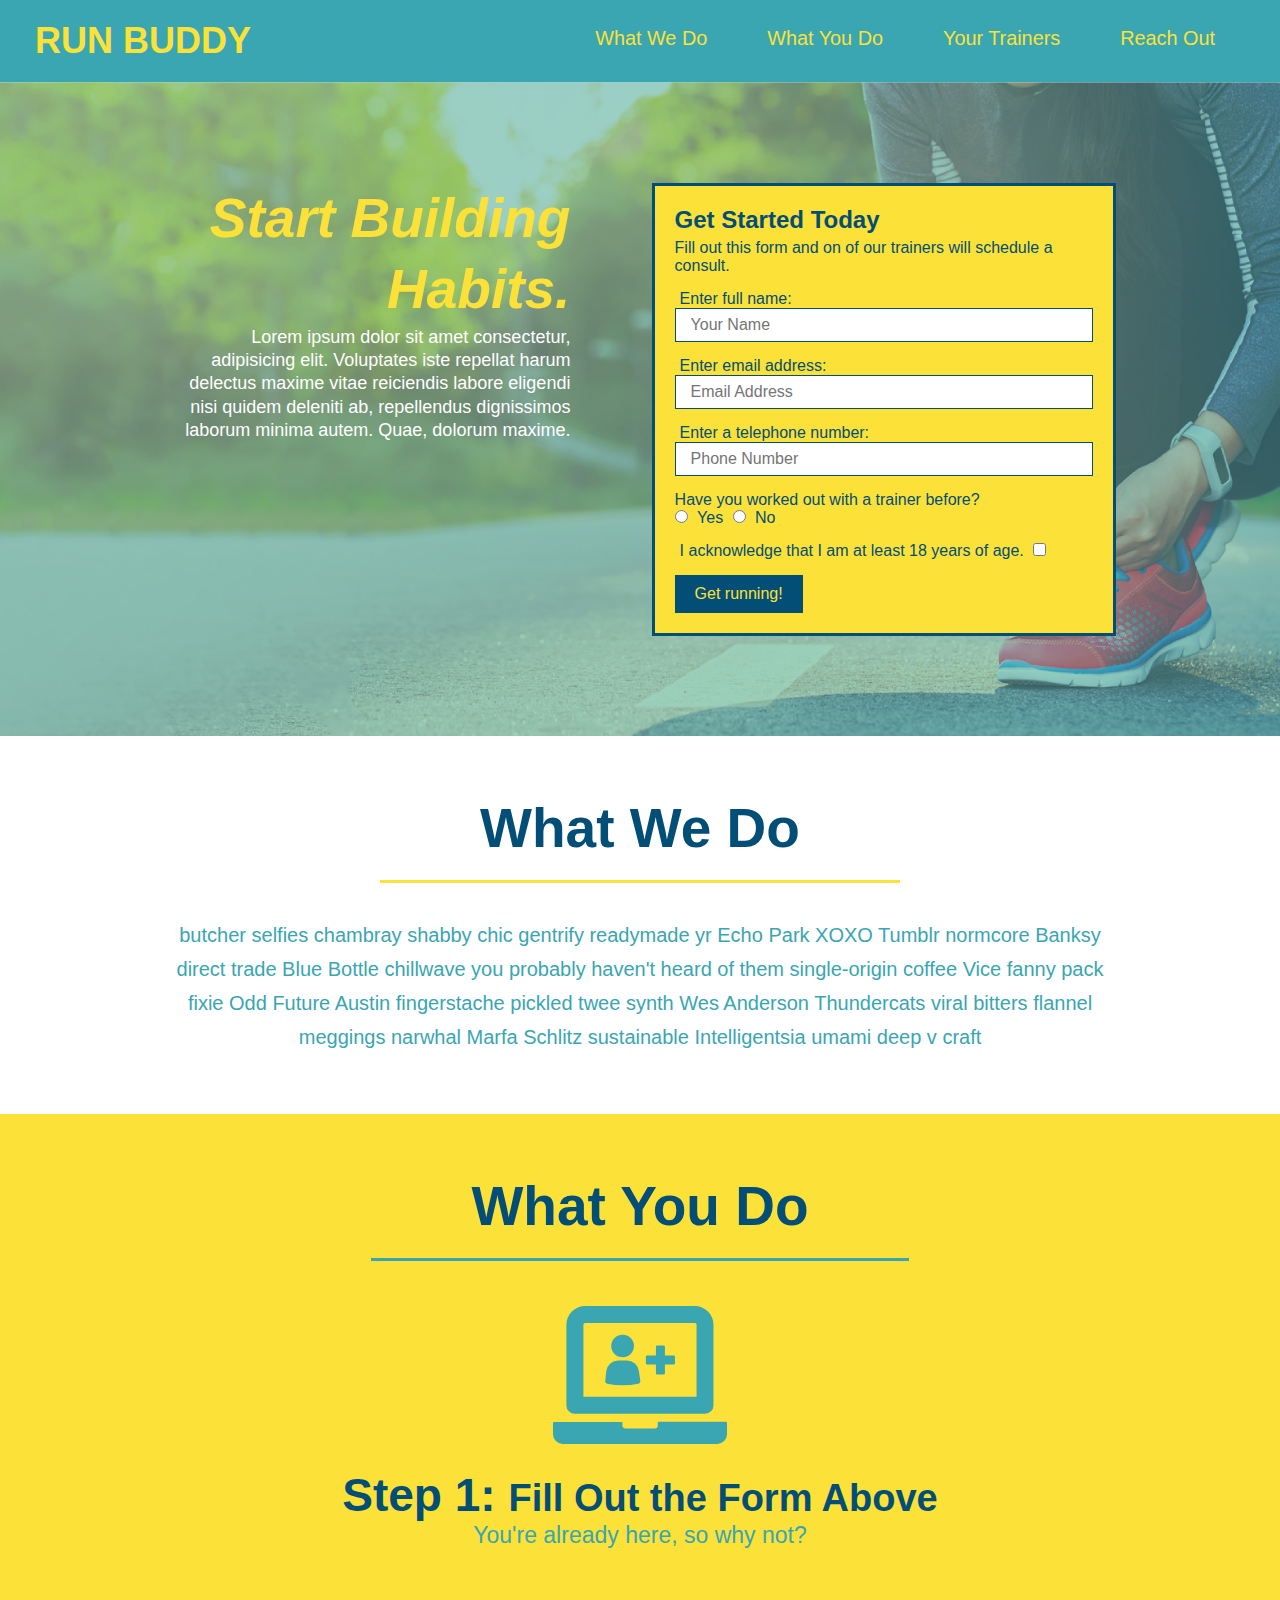
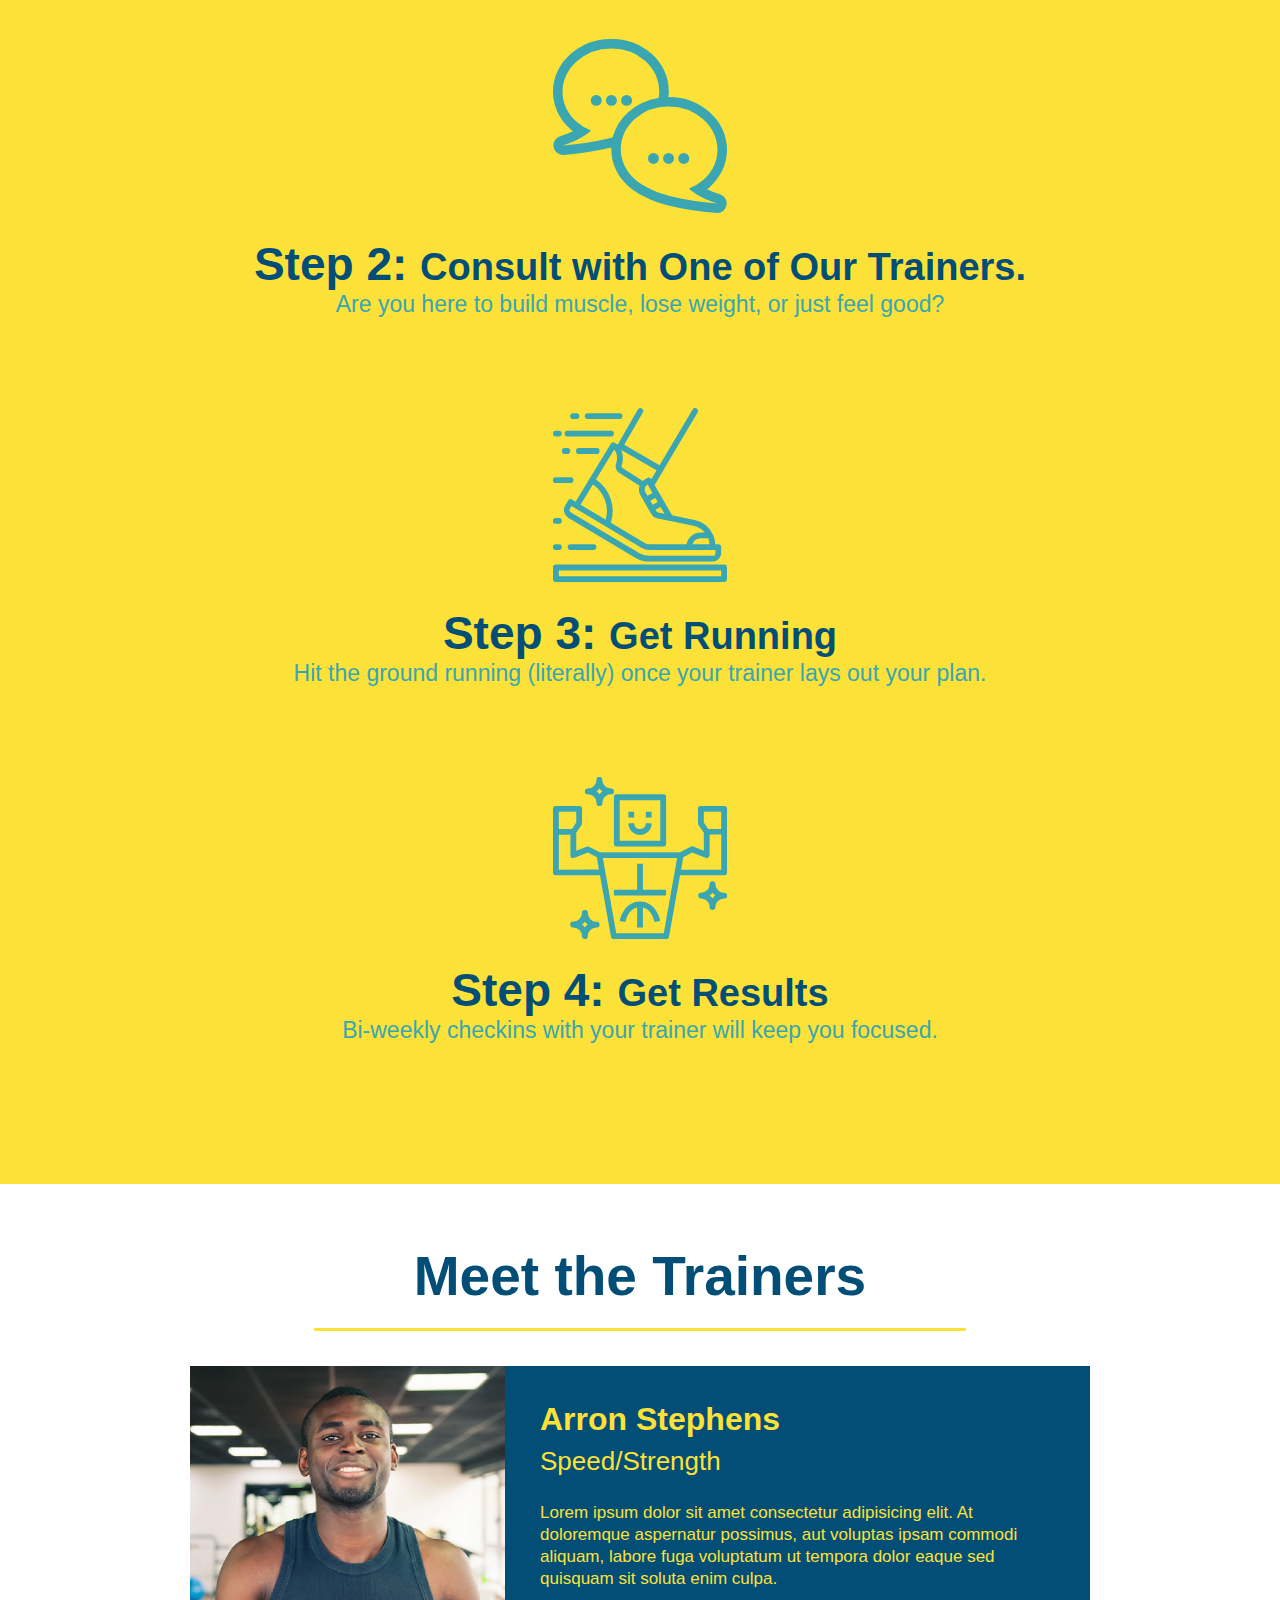
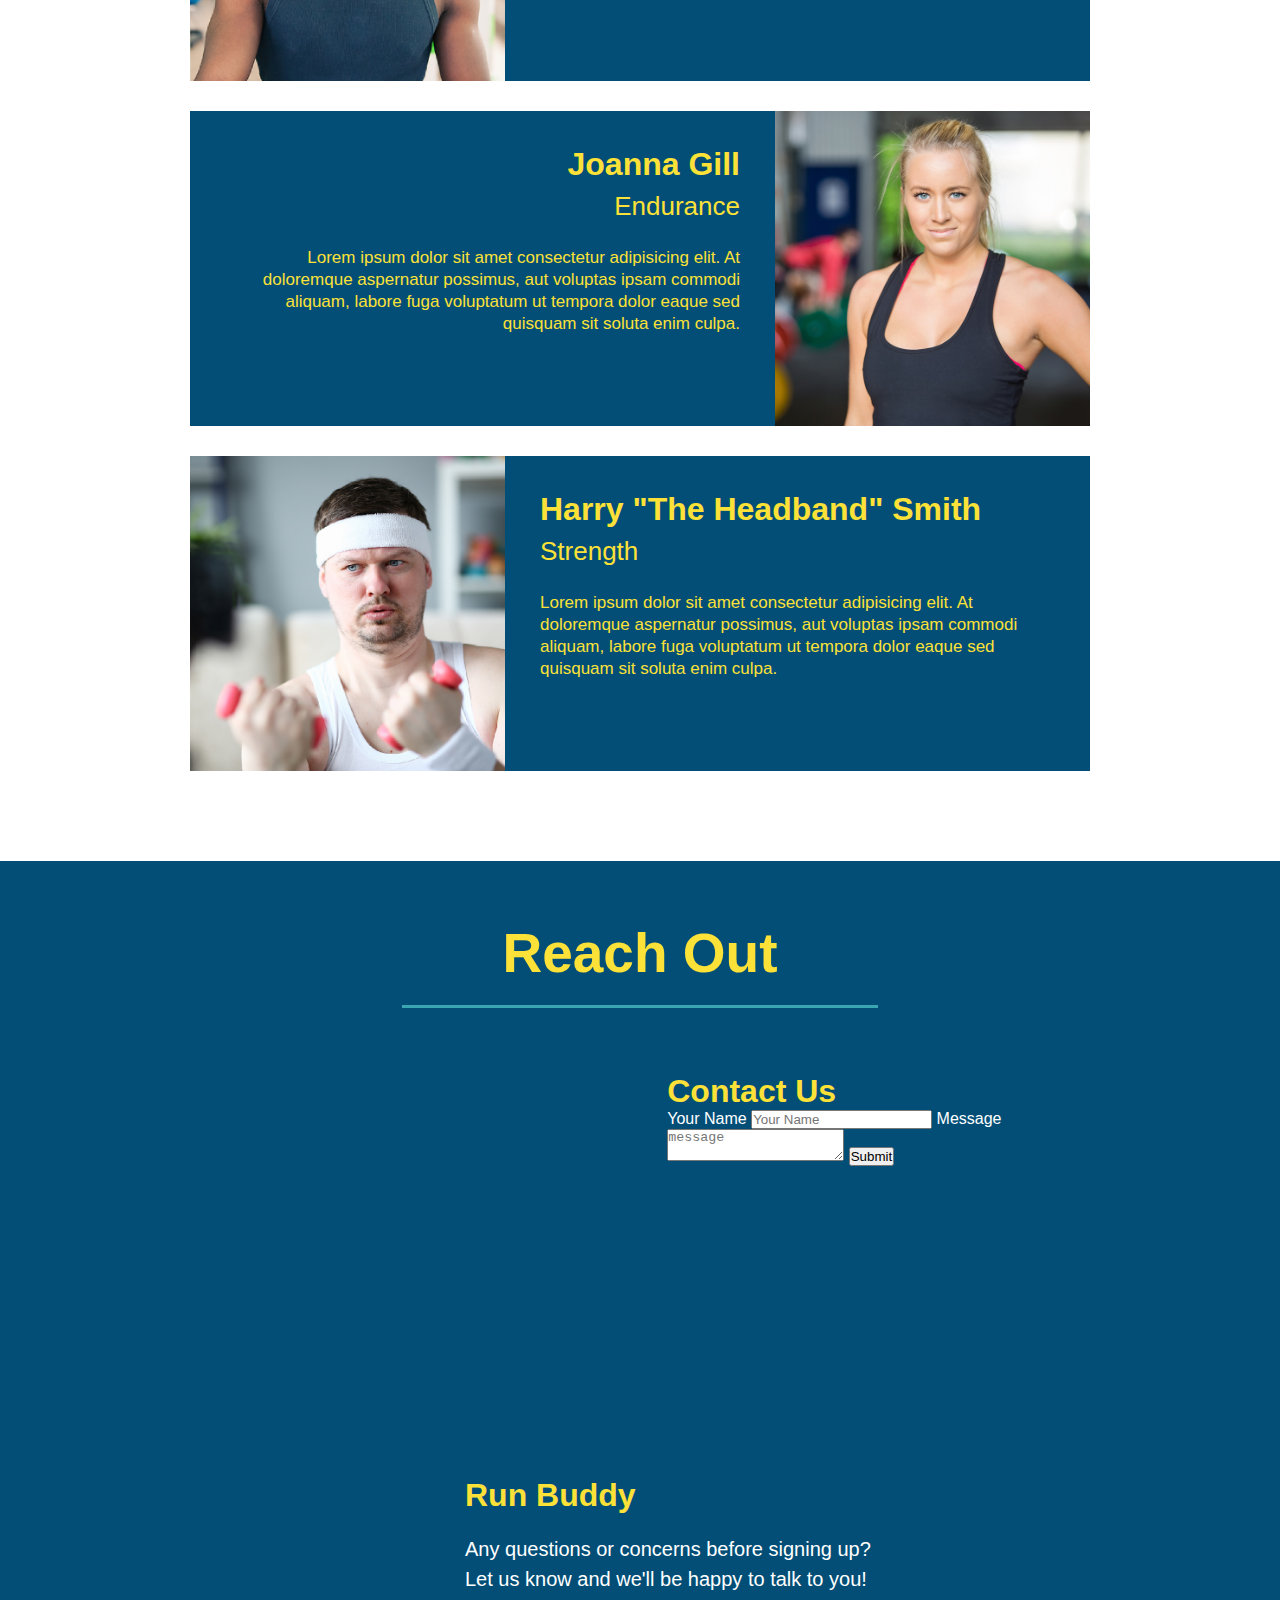
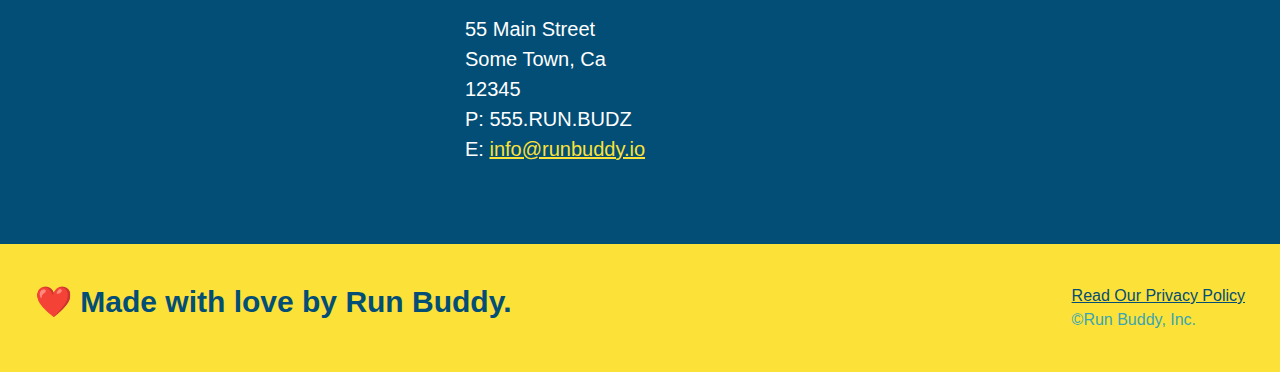
==== index.html @ aa6ca644 "cleaning up a few things" ====
<!DOCTYPE html>

<html lamg="en">

    <head>
        <meta charset="UTF-8" />
        <title>Run Buddy</title>
        <link rel="stylesheet" href="./assets/css/style.css" />
    </head>

    <body>
        <!--NAVIGATION SECTION START-->
        <header> 
            <h1>
                <a href="/">RUN BUDDY</a>
            </h1>
            <nav>
                <!--Nav Items-->
                <ul>
                    <li>
                        <a href="#what-we-do">What We Do</a>
                    </li>
                    <li>
                        <a href="#what-you-do">What You Do</a>
                    </li>
                    <li>
                        <a href="#your-trainers">Your Trainers</a>
                    </li>
                    <li>
                        <a href="#reach-out">Reach Out</a>
                    </li>
                </ul>
            </nav>
        </header>

        <!--HERO SECTION START-->
        <section class="hero" >
            <div class="hero-boiler">
                <h2>Start Building Habits.</h2>
                <p>
                    Lorem ipsum dolor sit amet consectetur, adipisicing elit. Voluptates iste repellat harum delectus maxime vitae reiciendis labore eligendi nisi quidem deleniti ab, repellendus dignissimos laborum minima autem. Quae, dolorum maxime.
                </p>
            </div>
    
            <div class="hero-form" id="sign-up">
                <h3>Get Started Today</h3>
                <p>Fill out this form and on of our trainers will schedule a consult.</p>
                
                <!--FORM-->
                <form>
                    <label for="name">Enter full name:</label>
                    <input type="text" placeholder="Your Name" name="name" id="name" class="form-input" />

                    <label for="email">Enter email address:</label>
                    <input type="email" placeholder="Email Address" name="email" id="email" class="form-input" />

                    <label for="phone">Enter a telephone number:</label>
                    <input type="tel" placeholder="Phone Number" name="phone" id="phone" class="form-input" />

                    <p>
                        Have you worked out with a trainer before? <br />
                        <input type="radio" name="trainer-confirm" id="trainer-yes" />
                        <label for="trainer-yes">Yes</label>

                        <input type="radio" name="trainer-confirm" id="trainer-no" />
                        <label for="trainer-no">No</label>
                    </p>

                    <p>
                        <label for="consent-confirm">I acknowledge that I am at least 18 years of age.</label>
                        <input type="checkbox" name="consent-confirm" id="consent-confirm" />
                    </p>

                    <button type="submit">
                        Get running!
                    </button>
                </form>
            </div>
        </section>
        <!--HERO SECTION END-->

        <!--WHAT WE DO SECTION START-->
        <section id="what-we-do" class="intro">
            <h2 class="section-title primary-border">What We Do</h2>
            <p>
                butcher selfies chambray shabby chic gentrify readymade yr Echo Park XOXO Tumblr normcore Banksy direct trade Blue Bottle chillwave you probably haven't heard of them single-origin coffee Vice fanny pack fixie Odd Future Austin fingerstache pickled twee synth Wes Anderson Thundercats viral bitters flannel meggings narwhal Marfa Schlitz sustainable Intelligentsia umami deep v craft
            </p>
        </section>
        <!--WHAT WE DO SECTION END-->

        <!--WHAT YOU DO SECTION START-->
        <section id="what-you-do" class="steps">
            <h2 class="section-title secondary-border">What You Do</h2>

            <div>
                <img src="./assets/images/step-1.svg" alt="" />
                <h3>
                    Step 1: 
                    <span> Fill Out the Form Above</span>
                </h3>
                <p>You're already here, so why not?</p>
            </div>

            <div>
                <img src="./assets/images/step-2.svg" alt="" />
                <h3>
                    Step 2: 
                    <span> Consult with One of Our Trainers.</span>
                </h3>
                <p>Are you here to build muscle, lose weight, or just feel good?</p>
            </div>

            <div>
                <img src="./assets/images/step-3.svg" alt="" />
                <h3>Step 3: 
                    <span> Get Running </span>
                    </h3>
                <p>Hit the ground running (literally) once your trainer lays out your plan.</p>
            </div>

            <div>
                <img src="./assets/images/step-4.svg" alt="" />
                <h3>
                    Step 4: 
                    <span>Get Results</span>
                </h3>
                <p>Bi-weekly checkins with your trainer will keep you focused.</p>
            </div>
        </section>
        <!--WHAT YOU DO SECTION END-->
 
        <!--MEET THE TRAINERS SECTION START-->
        <section id="your-trainers" class="trainers">
            <h2 class="section-title primary-border">Meet the Trainers</h2>

            <!--AARON STEPHENS START-->
            <article class="trainer">
                <img src="./assets/images/trainer-1.jpg" alt="Arron Stephens in his workout clothes, ready to jump in." />
                <div class="trainer-bio text-left">
                    <h3>Arron Stephens</h3>
                    <h4>Speed/Strength</h4>
                    <p>
                        Lorem ipsum dolor sit amet consectetur adipisicing elit. At doloremque aspernatur possimus, aut voluptas ipsam commodi aliquam, labore fuga voluptatum ut tempora dolor eaque sed quisquam sit soluta enim culpa.
                    </p>
                    </div>
            </article>

            <!--AARON STEPHENS END-->

            <!--JOANNA GILL START-->
            <article class="trainer">
                <div class="trainer-bio text-right">
                    <h3>Joanna Gill</h3>
                    <h4>Endurance</h4>
                    <p>
                        Lorem ipsum dolor sit amet consectetur adipisicing elit. At doloremque aspernatur possimus, aut voluptas ipsam commodi aliquam, labore fuga voluptatum ut tempora dolor eaque sed quisquam sit soluta enim culpa.
                    </p>
                </div>
                <img src="./assets/images/trainer-2.jpg" alt="Joanna Gill cooling off after a workout." />
            </article>
            <!--JOANNA GILL END-->

            <!--HARRY SMITH START-->
            <article class="trainer">
                <img src="./assets/images/trainer-3.jpg" alt="Harry Smith wearing a headband and lifting comically small pink weights." />
                <div class="trainer-bio text-left">
                    <h3>Harry "The Headband" Smith</h3>
                    <h4>Strength</h4>
                    <p>
                        Lorem ipsum dolor sit amet consectetur adipisicing elit. At doloremque aspernatur possimus, aut voluptas ipsam commodi aliquam, labore fuga voluptatum ut tempora dolor eaque sed quisquam sit soluta enim culpa.
                    </p>
                    </div>
            </article>
            <!--HARRY SMITH END-->
            
            </div>

        </section>
        <!--MEET THE TRAINERS SECTION END-->
        
        <!--REACH OUT SECTION START-->
        <section id="reach-out" class="contact">
            <h2 class="section-title secondary-border">Reach Out</h2>

            <div class="contact-info">
                <iframe 
                    src="https://www.google.com/maps/embed?pb=!1m18!1m12!1m3!1d96171.96491745164!2d-75.3865507920443!3d41.126362932551864!2m3!1f0!2f0!3f0!3m2!1i1024!2i768!4f13.1!3m3!1m2!1s0x89c4f2935ddf5e99%3A0x2a791e5688b1f5a9!2sPlanet%20Fitness!5e0!3m2!1sen!2sus!4v1621214763526!5m2!1sen!2sus" 
                    width="400" 
                    height="400" 
                    style="border:0;" 
                    allowfullscreen="" 
                    loading="lazy">
            </iframe>

            <div class="contact-form">
                <h3>Contact Us</h3>
                <form>
                    <label for="contact-name">
                        Your Name
                    </label>
                    <input type="text" id="contact-name" placeholder="Your Name">

                    <label for="contact-message">
                        Message
                    </label>
                    <textarea name="contact-message" placeholder="message"></textarea>

                    <button type="submit">Submit</button>
                </form>
            </div>


                <div>
                    <h3>
                        Run Buddy
                    </h3>
                    <p>
                        Any questions or concerns before signing up?
                        <br />
                        Let us know and we'll be happy to talk to you!
                    </p>

                    <address>
                        55 Main Street <br />
                        Some Town, Ca <br />
                        12345<br />
                        P: 555.RUN.BUDZ<br />
                        E: <a href="mailto:info@runbuddy.io">info@runbuddy.io</a>
                    </address>
                </div>


            </div>

        </section>
        <!--REACH OUT SECTION END-->

        <!--FOOTER SECTION START-->
        <footer>
            <h2>❤️ Made with love by Run Buddy.</h2>
            <div>
                <a href="./privacy-policy.html">Read Our Privacy Policy</a><br />
                &copy;Run Buddy, Inc. 
            </div>
        </footer> 
        <!--FOOTER SECTION END-->
        
    </body>

</html>
---- assets/css/style.css ----
* {
    margin: 0;
    padding: 0;
    box-sizing: border-box;
}

body {
    color: #39a6b2;
    font-family: Helvetica, Arial, sans-serif;
}

section {
    padding: 60px;
}

/* HEADER STYLES*/
/*base header style*/
header {
    padding: 20px 35px;
    background-color: #39a6b2;
    display: flex;
    justify-content: space-between;
    flex-wrap: wrap;
}
/*Page Header Styling*/
header h1 {
    font-weight: bold;
    font-size: 36px;
    color: #fce138;
    margin: 0;
}

/*neutral styling for links in header*/
header a {
    text-decoration: none;
    color: #fce138;
}

/*floats list items in the nav to the right*/
header nav {
    margin: 7px 0;
}

/*Lines up items in the nav that are in line element*/
header nav ul {
    display: flex;
    flex-wrap: wrap;
    justify-content: space-between;
    align-items: center;
    list-style: none;
}

/*space the linked items in the nav*/
header nav ul li a {
    margin: 0 30px;
    font-weight: lighter;
    font-size: 1.55vw;
}

/*FOOTER STYLES*/
footer {
    background: #fce138;
    width: 100%;
    padding: 40px 35px;
    display: flex;
    justify-content: space-between;
    flex-wrap: wrap;
}

/*footer text styles*/
footer h2 {
    color: #024e76;
    font-size: 30px;
    margin: 0;
}

/*footer div container alignment and spacing*/
footer div {
    line-height: 1.5;
}

/*footer link styles*/
footer a {
    color: #024e76;
}

/*HERO STYLES*/
.hero {
    background-image: url("../images/flipped-hero-image.jpg");
    background-size: cover;
    background-position: center;
    display: flex;
    justify-content: center;
    flex-wrap: wrap;
}

.hero-boiler {
    width: 35%;
    text-align: right;
    margin: 3.5%;
    color: #fff;
    font-size: 18px;
    line-height: 1.3;
}

.hero-boiler h2 {
    font-style: italic;
    color: #fce138;
    font-size: 55px;
}

.hero-form {
    padding: 20px;
    background-color: #fce138;
    color: #024e76;
    border: solid 3px #024e76;
    width: 40%;
    margin: 3.5%;
}

.hero-form h3 {
    font-size: 24px;
    margin: 0px;
}

.hero-form p {
    margin: 5px 0 15px 0;
}

.form-input {
    border: 1px solid #024e76;
    display: block;
    font-size: 16px;
    width: 100%;
    color: #024e76;
    padding: 7px 15px;
    margin-bottom: 15px;
}

.hero-form label {
    margin: 0 5px;
}

.hero-form button {
    background-color: #024e76;
    color: #fce138;
    border: none;
    padding: 10px 20px;
    font-size: 16px;
}

/*WHAT WE DO Section Styles*/
.intro {
    text-align: center;
    display: inline-block;
}

.intro p {
    line-height: 1.7;
    color: #39a6b2;
    width: 80%;
    font-size: 20px;
    margin: 0 auto;
}

/*WHAT YOU DO Section styles*/
.steps {
    text-align: center;
    background: #fce138;
}

.steps img {
    width: 15%;
    margin: 10px 0;
}

.steps h3 {
    color: #024e76;
    font-size: 46px;
    margin-top: 10px;
}

.steps div {
    margin-bottom: 80px;
  }  

.steps p {
    color: #39a6b2;
    font-size: 23px;
}

.steps span {
    font-size: 38px;
}

/*HEADINGS AND BORDERS*/
.section-title {
    font-size: 55px;
    color: #024e76;
    margin-bottom: 35px;
    padding: 0 100px 20px 100px;
    border-bottom: 3px solid;
    display: inline-block;
}

.primary-border {
    border-color: #fce138;
}

.secondary-border {
    border-color: #39a6b2;
}

/*TRAINERS SECTION STYLES*/
.trainers {
    text-align: center;
}

.trainer {
    width: 900px;
    margin: 0 auto 30px auto;
    background: #024e76;
    color: #fce138;
    overflow: auto;
}

.trainer img {
    width: 35%;
    float: left;
}

.trainer-bio {
    padding: 35px;
    float: left;
    width: 65%;
}

.text-left {
    text-align: left;
}

.text-right {
    text-align: right;
}

.trainer-bio h3 {
    font-size:  32px;
    margin-bottom: 8px;
}
.trainer-bio h4 {
    font-size:  26px;
    margin-bottom: 25px;
    font-weight: lighter;
}

.trainer-bio p {
    font-size:  17px;
    line-height: 1.30;
}

/*CONTACT SECTION STYLES*/
.contact {
    background-color: #024e76;
    text-align: center;
}

.contact h2 {
    color: #fce138;
}
  
.contact-info iframe {
    width: 400px;
    height: 400px;
}

.contact-info div {
    width: 410px;
    display: inline-block;
    vertical-align: top;
    text-align: left;
    margin: 30px 0 0 60px;
    color: white;
}

.contact-info h3 {
    color:#fce138;
    font-size: 32px;
}

.contact-info p, .contact-info address {
    margin: 20px 0;
    line-height: 1.5;
    font-size: 20px;
    font-style: normal;
}

.contact-info a {
    color: #fce138;
}
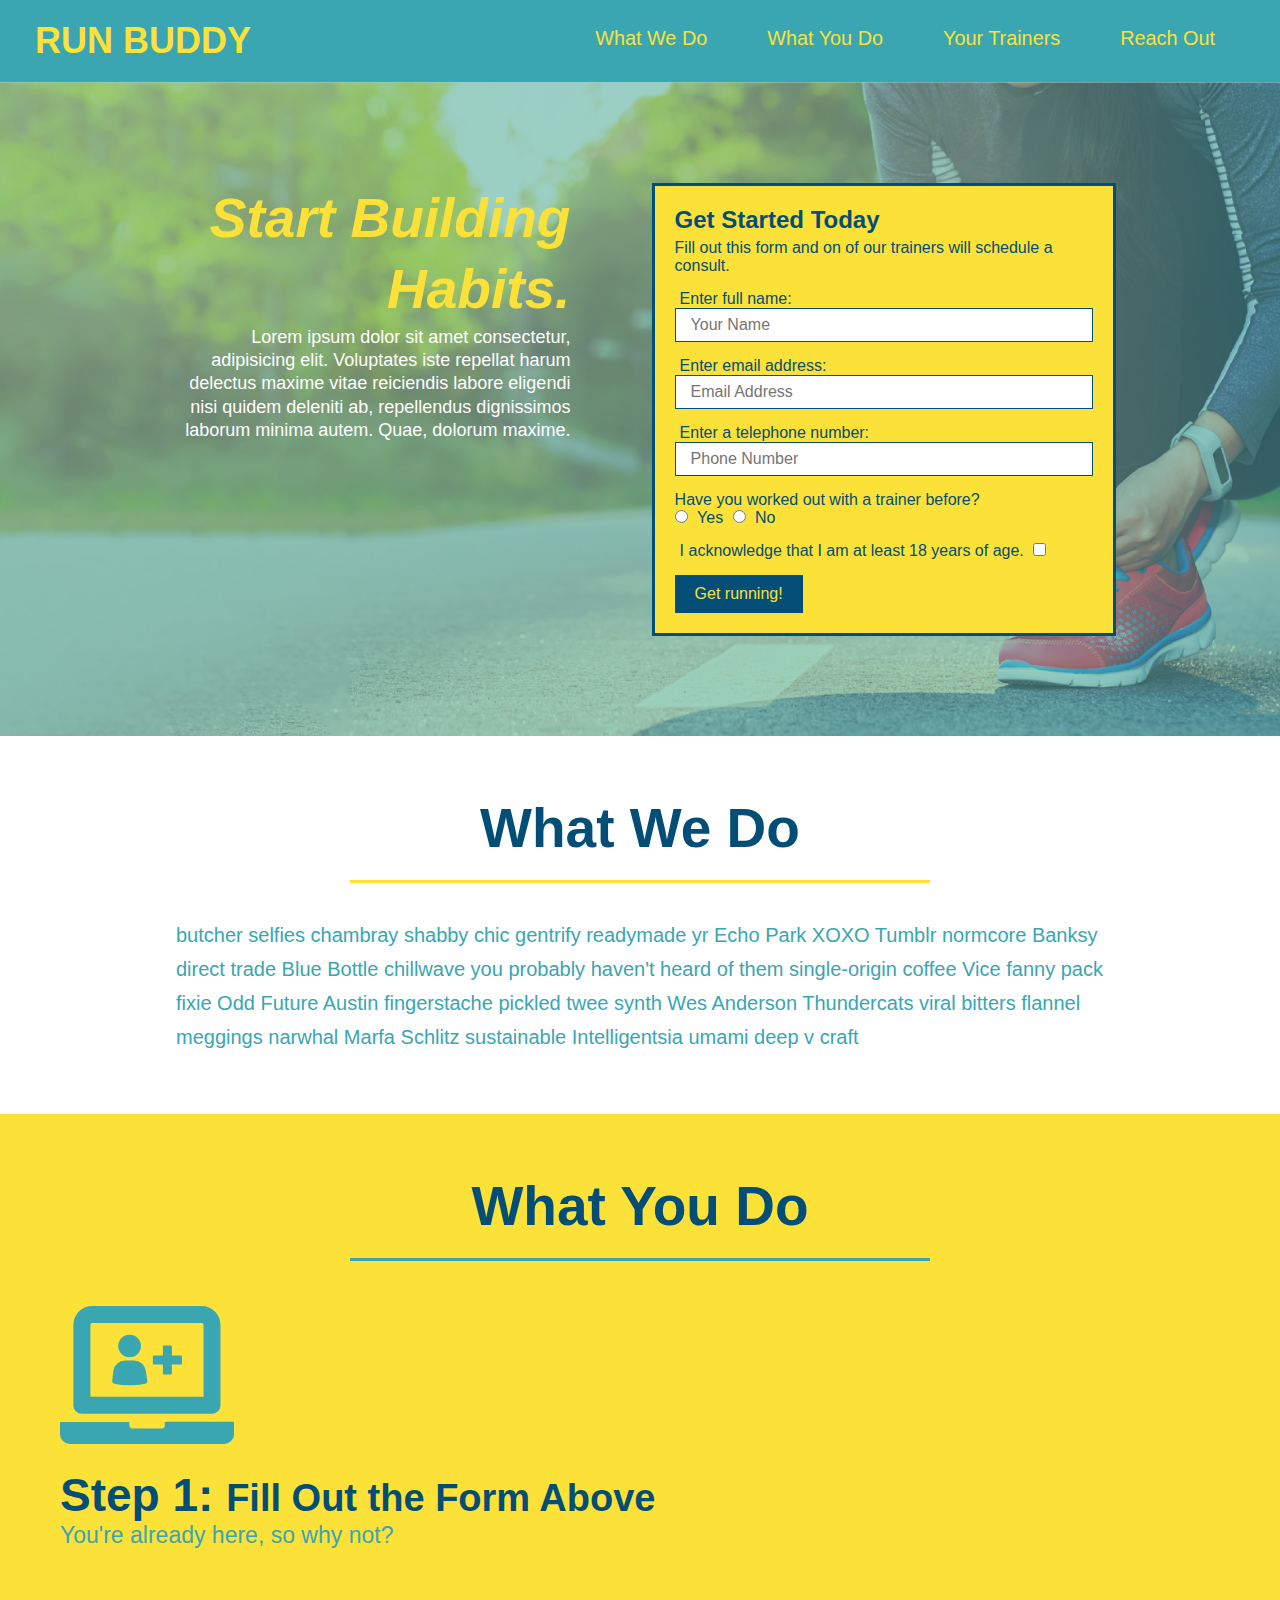
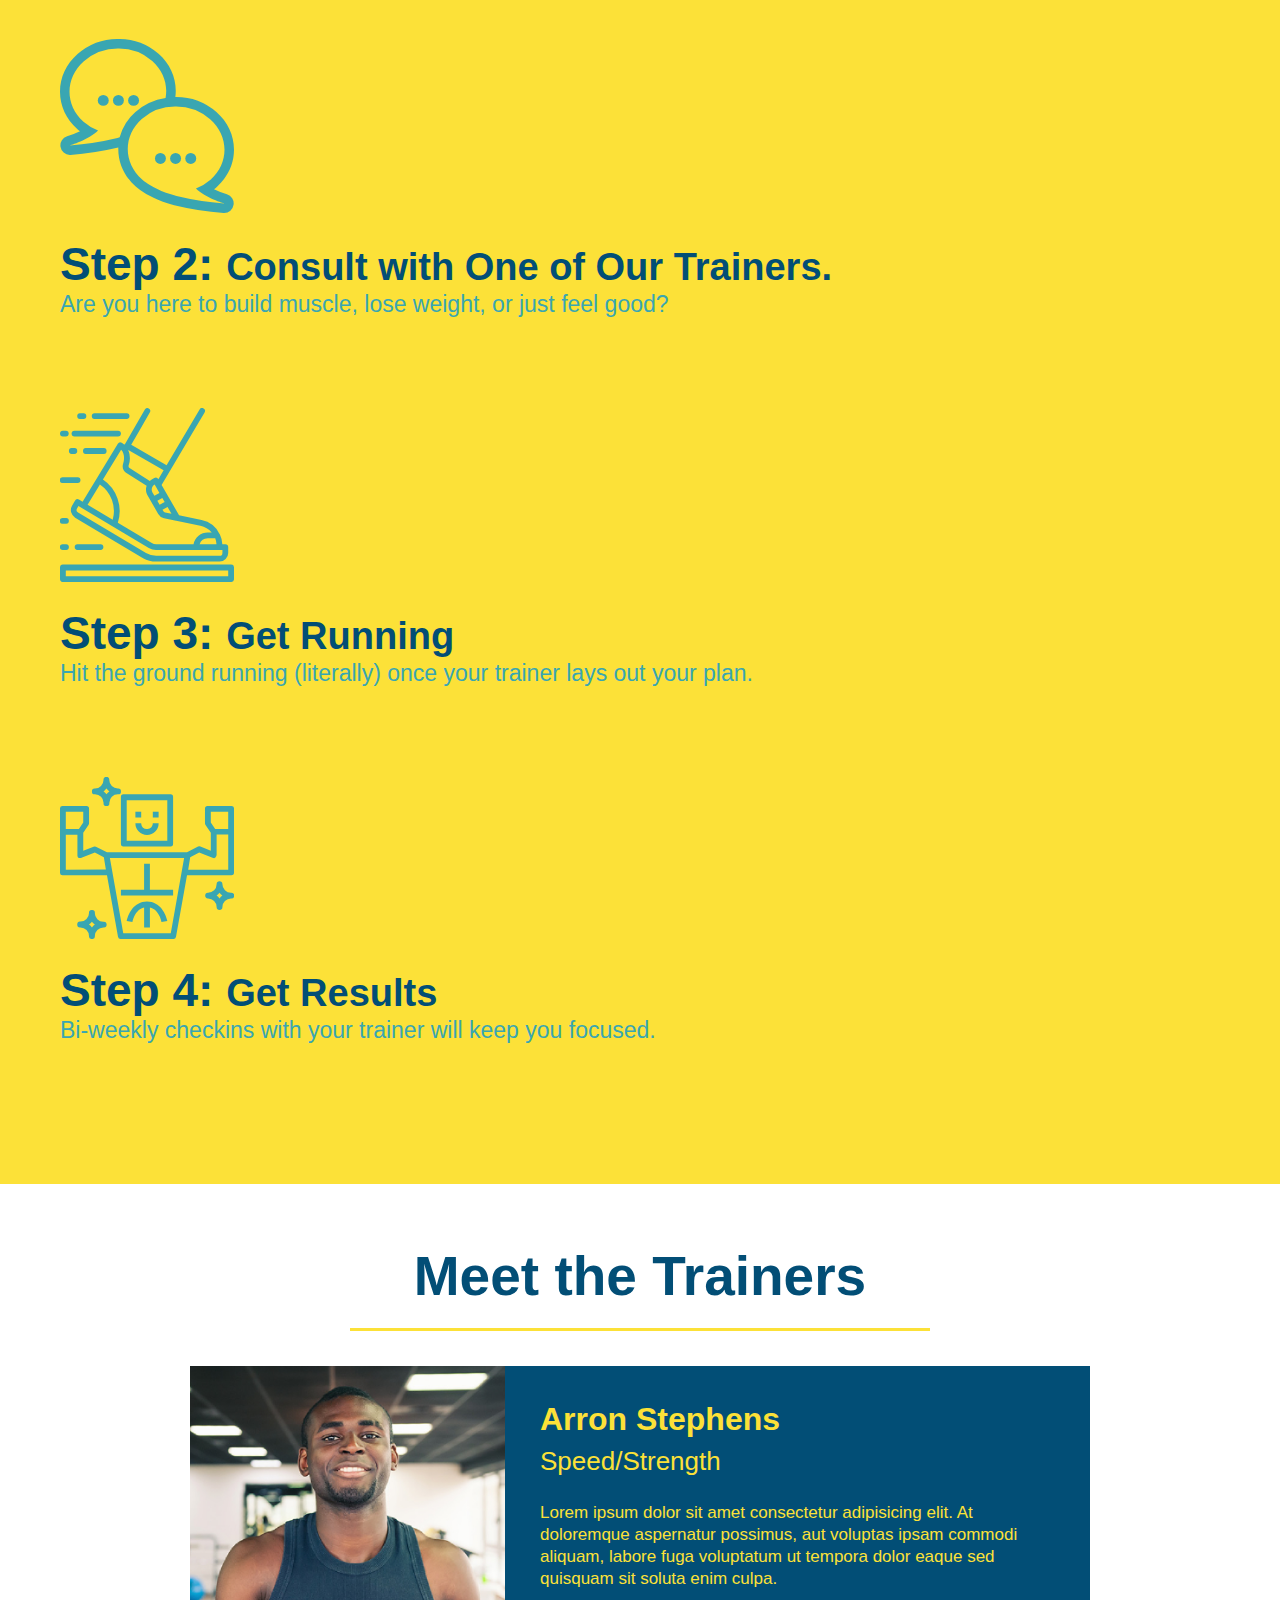
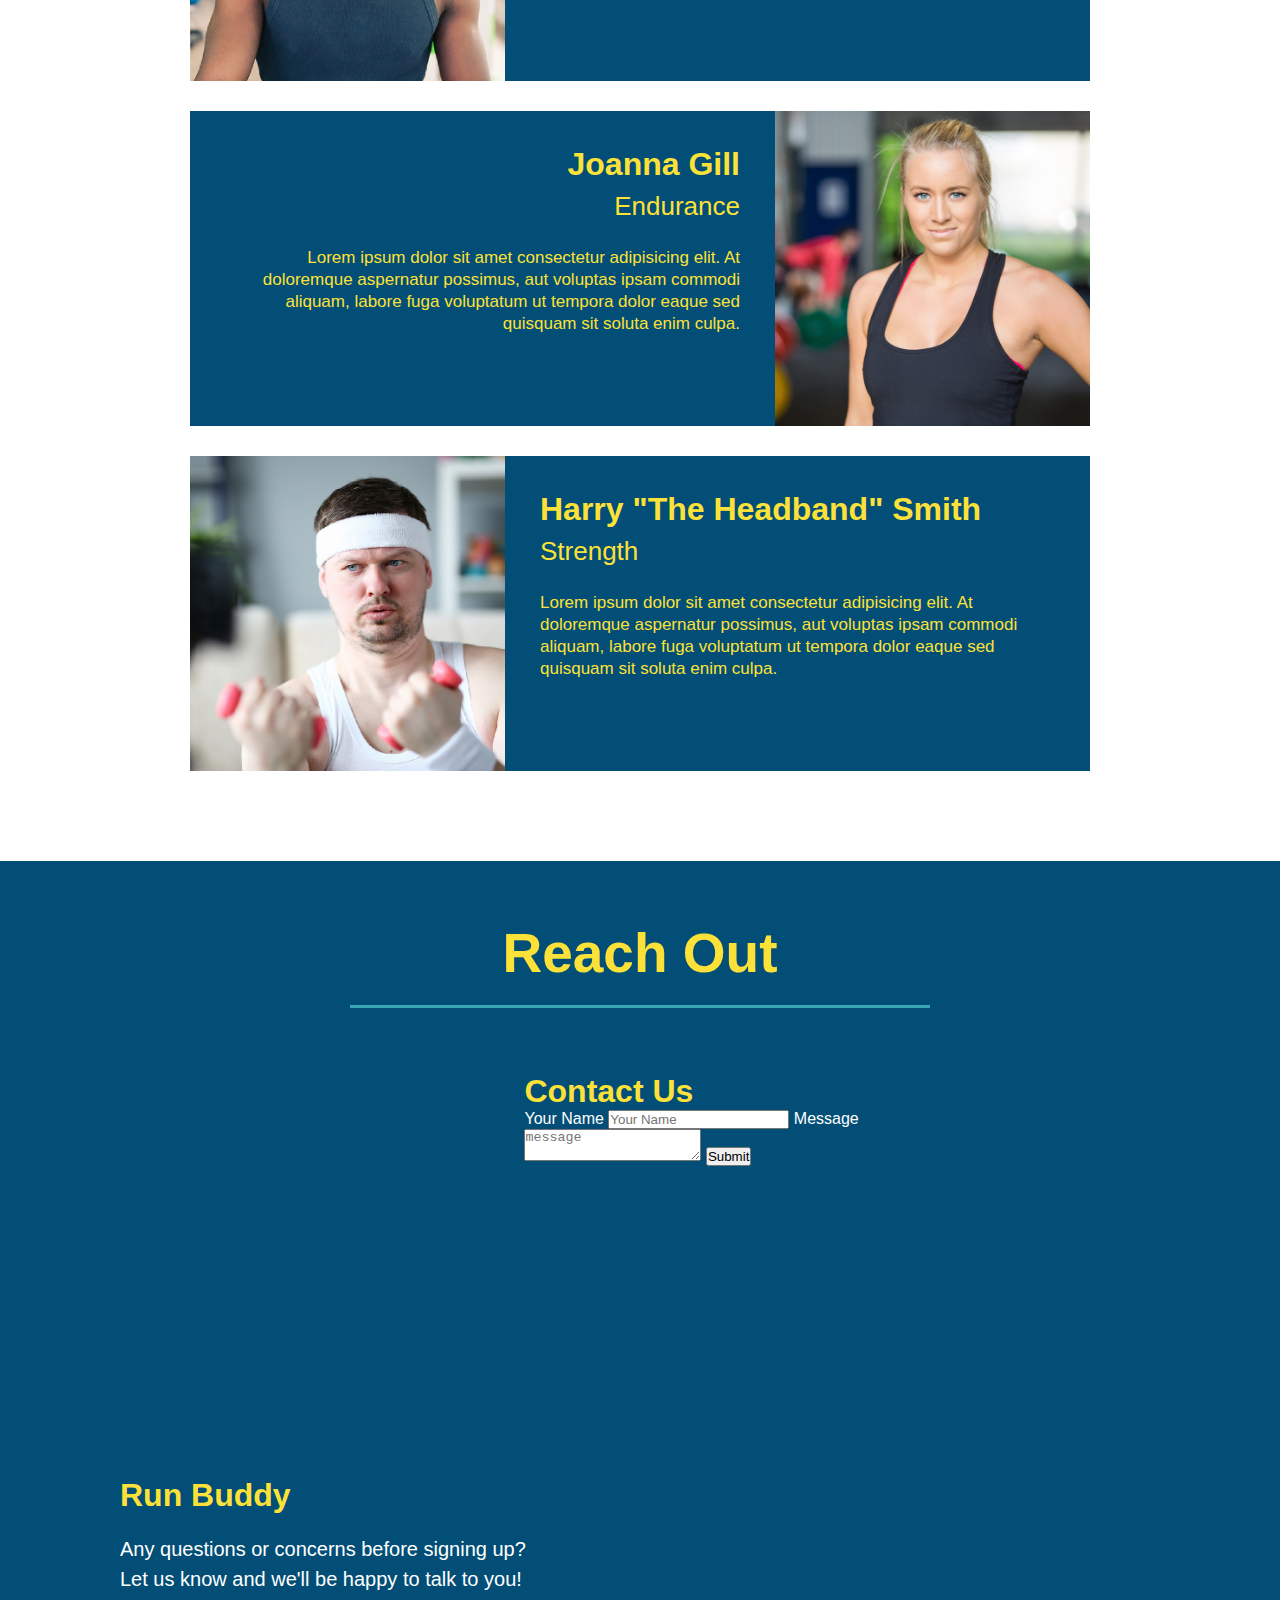
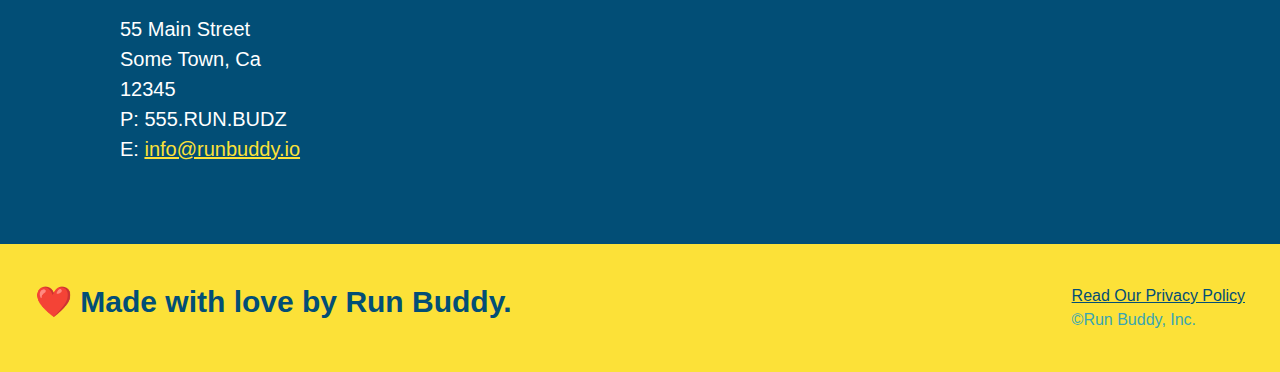
==== commit 0dbb3520: "realigning things and creating flexboxes throughout" ====
--- a/index.html
+++ b/index.html
@@ -81,10 +81,15 @@
 
         <!--WHAT WE DO SECTION START-->
         <section id="what-we-do" class="intro">
-            <h2 class="section-title primary-border">What We Do</h2>
-            <p>
-                butcher selfies chambray shabby chic gentrify readymade yr Echo Park XOXO Tumblr normcore Banksy direct trade Blue Bottle chillwave you probably haven't heard of them single-origin coffee Vice fanny pack fixie Odd Future Austin fingerstache pickled twee synth Wes Anderson Thundercats viral bitters flannel meggings narwhal Marfa Schlitz sustainable Intelligentsia umami deep v craft
-            </p>
+            <div class="flex-row">
+                <h2 class="section-title primary-border">What We Do</h2>
+            </div>
+            
+            <div class="flex-row">
+                <p>
+                    butcher selfies chambray shabby chic gentrify readymade yr Echo Park XOXO Tumblr normcore Banksy direct trade Blue Bottle chillwave you probably haven't heard of them single-origin coffee Vice fanny pack fixie Odd Future Austin fingerstache pickled twee synth Wes Anderson Thundercats viral bitters flannel meggings narwhal Marfa Schlitz sustainable Intelligentsia umami deep v craft
+                </p>
+            </div>
         </section>
         <!--WHAT WE DO SECTION END-->
 
--- a/assets/css/style.css
+++ b/assets/css/style.css
@@ -22,6 +22,11 @@
     justify-content: space-between;
     flex-wrap: wrap;
 }
+
+.flex-row {
+    display: flex;
+}
+
 /*Page Header Styling*/
 header h1 {
     font-weight: bold;
@@ -150,10 +155,6 @@
 }
 
 /*WHAT WE DO Section Styles*/
-.intro {
-    text-align: center;
-    display: inline-block;
-}
 
 .intro p {
     line-height: 1.7;
@@ -165,7 +166,6 @@
 
 /*WHAT YOU DO Section styles*/
 .steps {
-    text-align: center;
     background: #fce138;
 }
 
@@ -197,10 +197,11 @@
 .section-title {
     font-size: 55px;
     color: #024e76;
-    margin-bottom: 35px;
-    padding: 0 100px 20px 100px;
     border-bottom: 3px solid;
-    display: inline-block;
+    padding-bottom: 20px;
+    text-align: center;
+    margin: 0 auto 35px auto;
+    width: 50%;
 }
 
 .primary-border {
@@ -213,7 +214,6 @@
 
 /*TRAINERS SECTION STYLES*/
 .trainers {
-    text-align: center;
 }
 
 .trainer {
@@ -261,7 +261,6 @@
 /*CONTACT SECTION STYLES*/
 .contact {
     background-color: #024e76;
-    text-align: center;
 }
 
 .contact h2 {
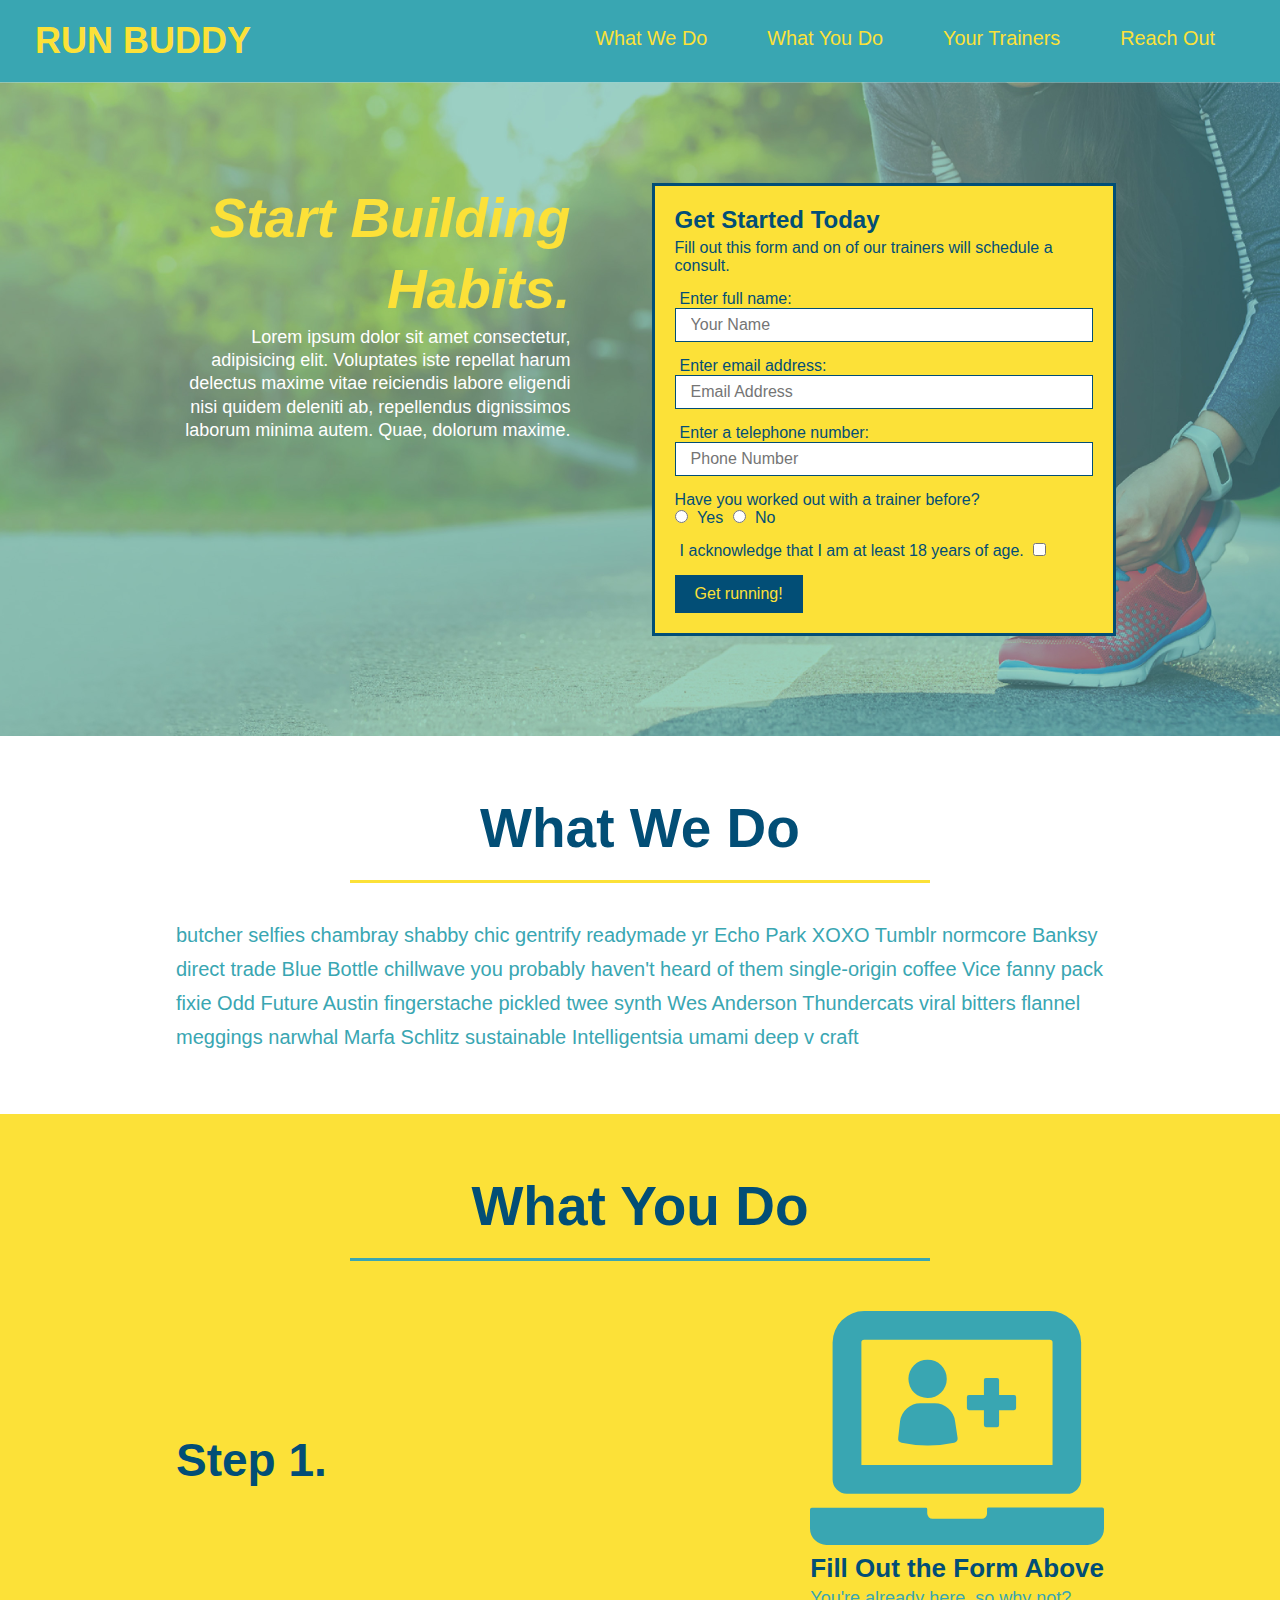
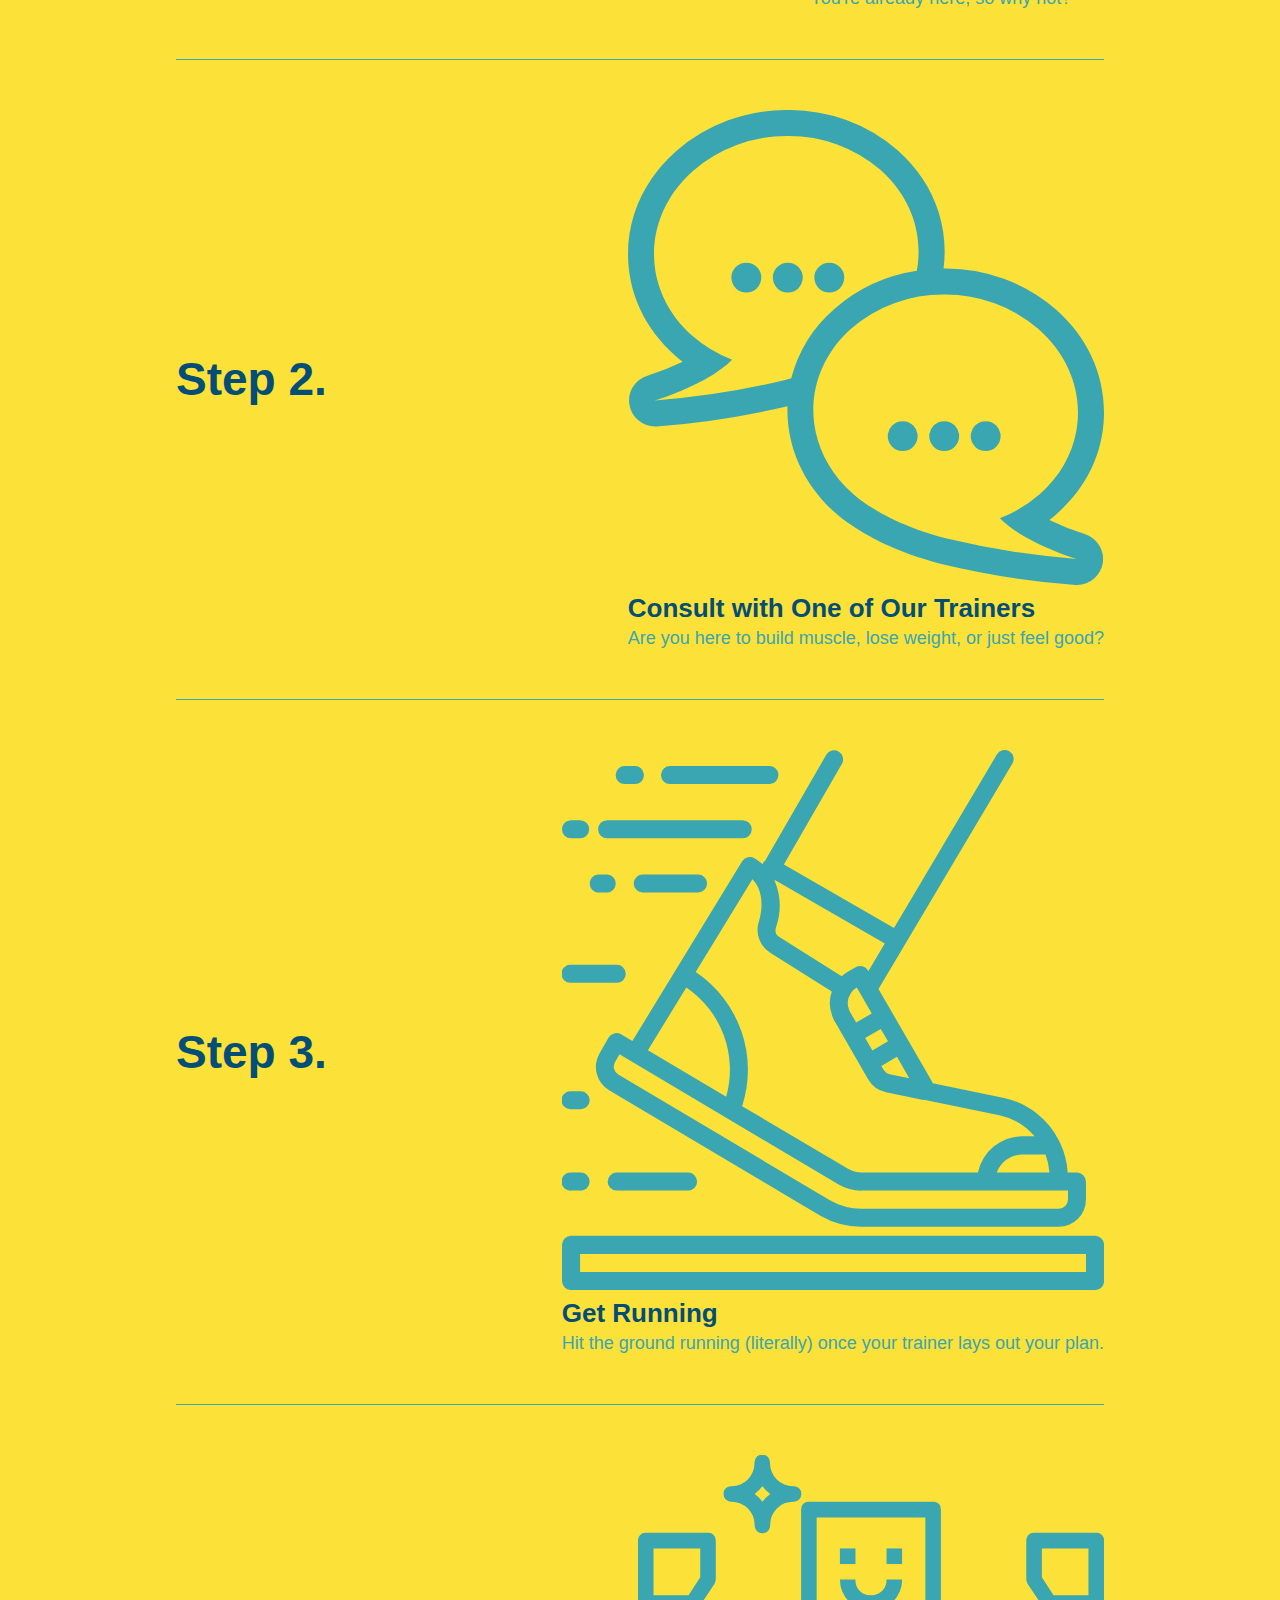
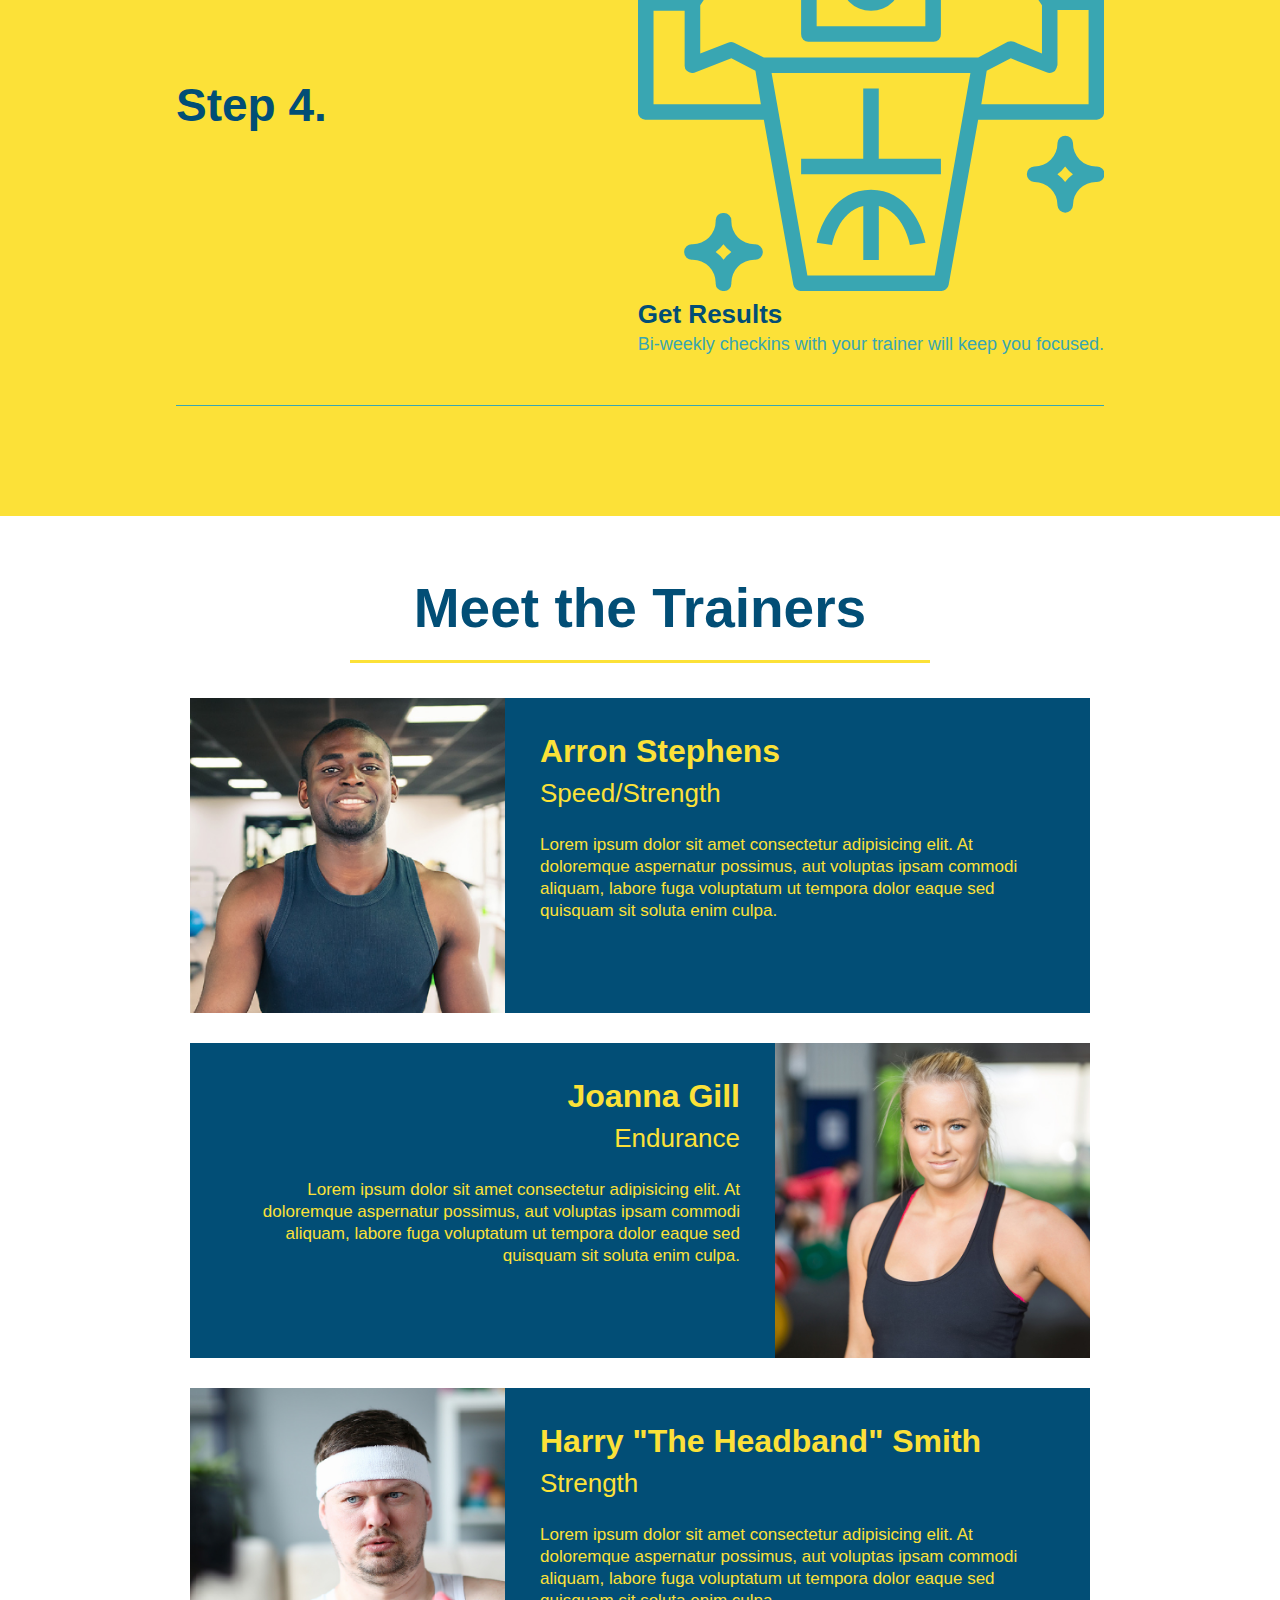
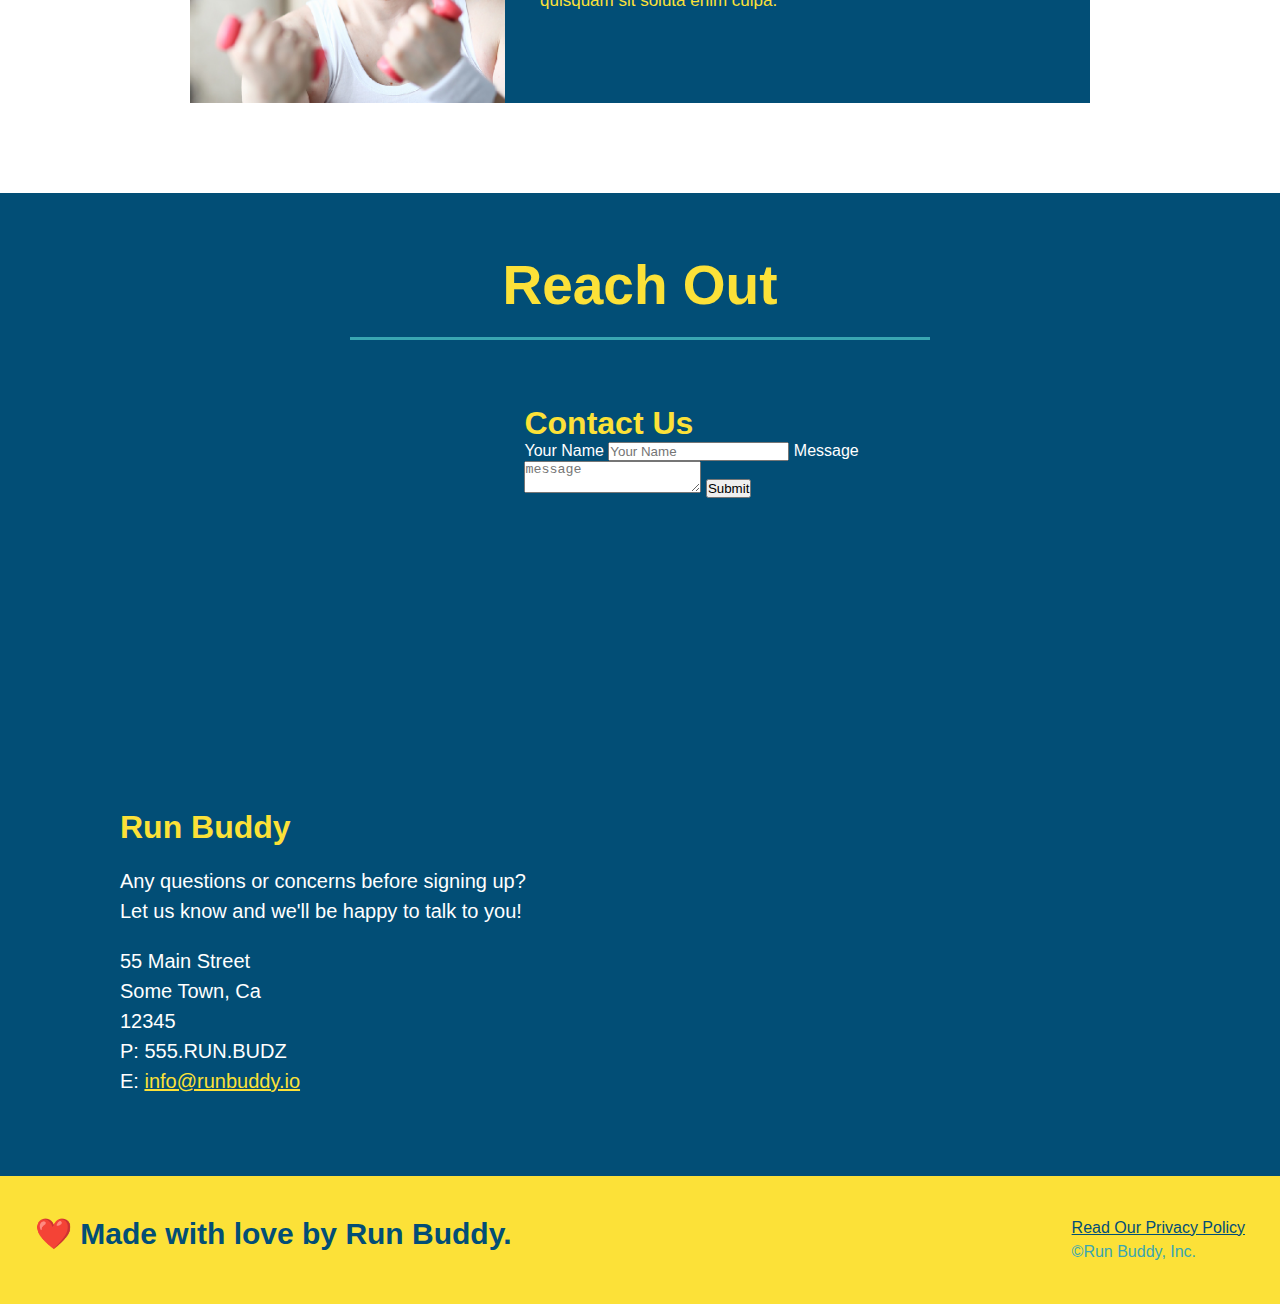
==== commit 9b2d4cfb: "improvements and flexboxes to what you do section" ====
--- a/index.html
+++ b/index.html
@@ -34,7 +34,7 @@
         </header>
 
         <!--HERO SECTION START-->
-        <section class="hero" >
+        <section class="hero">
             <div class="hero-boiler">
                 <h2>Start Building Habits.</h2>
                 <p>
@@ -97,41 +97,59 @@
         <section id="what-you-do" class="steps">
             <h2 class="section-title secondary-border">What You Do</h2>
 
-            <div>
-                <img src="./assets/images/step-1.svg" alt="" />
-                <h3>
-                    Step 1: 
-                    <span> Fill Out the Form Above</span>
-                </h3>
-                <p>You're already here, so why not?</p>
-            </div>
-
-            <div>
-                <img src="./assets/images/step-2.svg" alt="" />
-                <h3>
-                    Step 2: 
-                    <span> Consult with One of Our Trainers.</span>
-                </h3>
-                <p>Are you here to build muscle, lose weight, or just feel good?</p>
-            </div>
-
-            <div>
-                <img src="./assets/images/step-3.svg" alt="" />
-                <h3>Step 3: 
-                    <span> Get Running </span>
-                    </h3>
-                <p>Hit the ground running (literally) once your trainer lays out your plan.</p>
-            </div>
-
-            <div>
-                <img src="./assets/images/step-4.svg" alt="" />
-                <h3>
-                    Step 4: 
-                    <span>Get Results</span>
-                </h3>
-                <p>Bi-weekly checkins with your trainer will keep you focused.</p>
-            </div>
-        </section>
+            <div class="step">
+                <h3>Step 1.</h3>
+                <div class="step-info">
+                    <div class="step-img">
+                        <img src="./assets/images/step-1.svg" alt="" />
+                    </div>
+                    <div class="steps-text">
+                        <h4>Fill Out the Form Above</h4>
+                        <p>You're already here, so why not?</p>
+                    </div> 
+                </div>
+            </div>
+
+            <div class="step">
+                <h3>Step 2.</h3>
+                <div class="step-info">
+                    <div class="step-img">
+                        <img src="./assets/images/step-2.svg" alt="" />
+                    </div>
+                    <div class="steps-text">
+                        <h4>Consult with One of Our Trainers</h4>
+                        <p>Are you here to build muscle, lose weight, or just feel good?</p>
+                    </div> 
+                </div>
+            </div>
+
+            <div class="step">
+                <h3>Step 3.</h3>
+                <div class="step-info">
+                    <div class="step-img">
+                        <img src="./assets/images/step-3.svg" alt="" />
+                    </div>
+                    <div class="steps-text">
+                        <h4>Get Running</h4>
+                        <p>Hit the ground running (literally) once your trainer lays out your plan.</p>
+                    </div> 
+                </div>
+            </div>
+
+            <div class="step">
+                <h3>Step 4.</h3>
+                <div class="step-info">
+                    <div class="step-img">
+                        <img src="./assets/images/step-4.svg" alt="" />
+                    </div>
+                    <div class="steps-text">
+                        <h4>Get Results</h4>
+                        <p>Bi-weekly checkins with your trainer will keep you focused.</p>
+                    </div> 
+                </div>
+            </div>
+        </section>
+
         <!--WHAT YOU DO SECTION END-->
  
         <!--MEET THE TRAINERS SECTION START-->
--- a/assets/css/style.css
+++ b/assets/css/style.css
@@ -169,28 +169,31 @@
     background: #fce138;
 }
 
-.steps img {
-    width: 15%;
-    margin: 10px 0;
-}
-
-.steps h3 {
+.step {
+    margin: 50px auto;
+    padding-bottom: 50px;
+    width: 80%;
+    border-bottom: 1px solid #39a6b2;
+    display: flex;
+    flex-wrap: wrap;
+    align-items: center;
+    justify-content: space-between;
+}
+
+.step h3 {
     color: #024e76;
     font-size: 46px;
-    margin-top: 10px;
-}
-
-.steps div {
-    margin-bottom: 80px;
-  }  
-
-.steps p {
+}
+
+.steps-text p {
     color: #39a6b2;
-    font-size: 23px;
-}
-
-.steps span {
-    font-size: 38px;
+    font-size: 18px;
+}
+
+.steps-text h4 {
+    font-size: 26px;
+    line-height: 1.5;
+    color: #024e76;
 }
 
 /*HEADINGS AND BORDERS*/
@@ -213,9 +216,6 @@
 }
 
 /*TRAINERS SECTION STYLES*/
-.trainers {
-}
-
 .trainer {
     width: 900px;
     margin: 0 auto 30px auto;
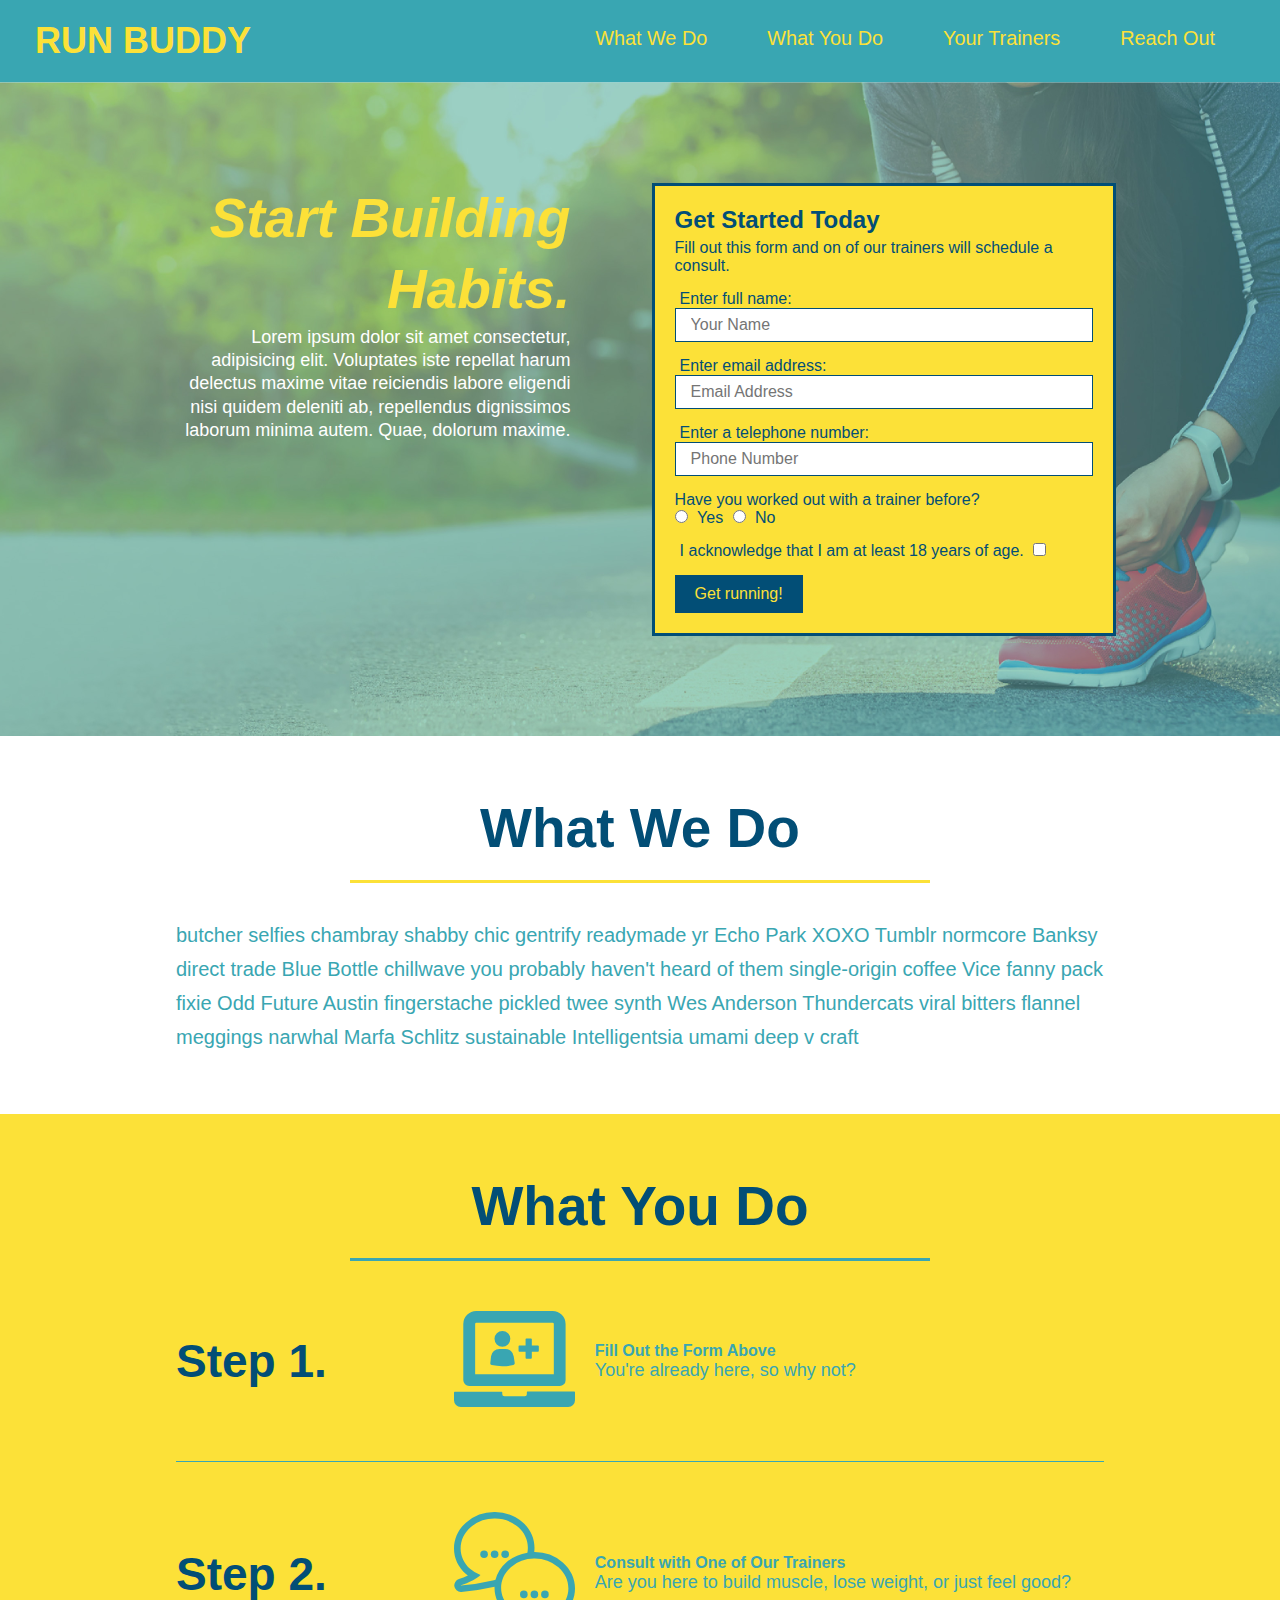
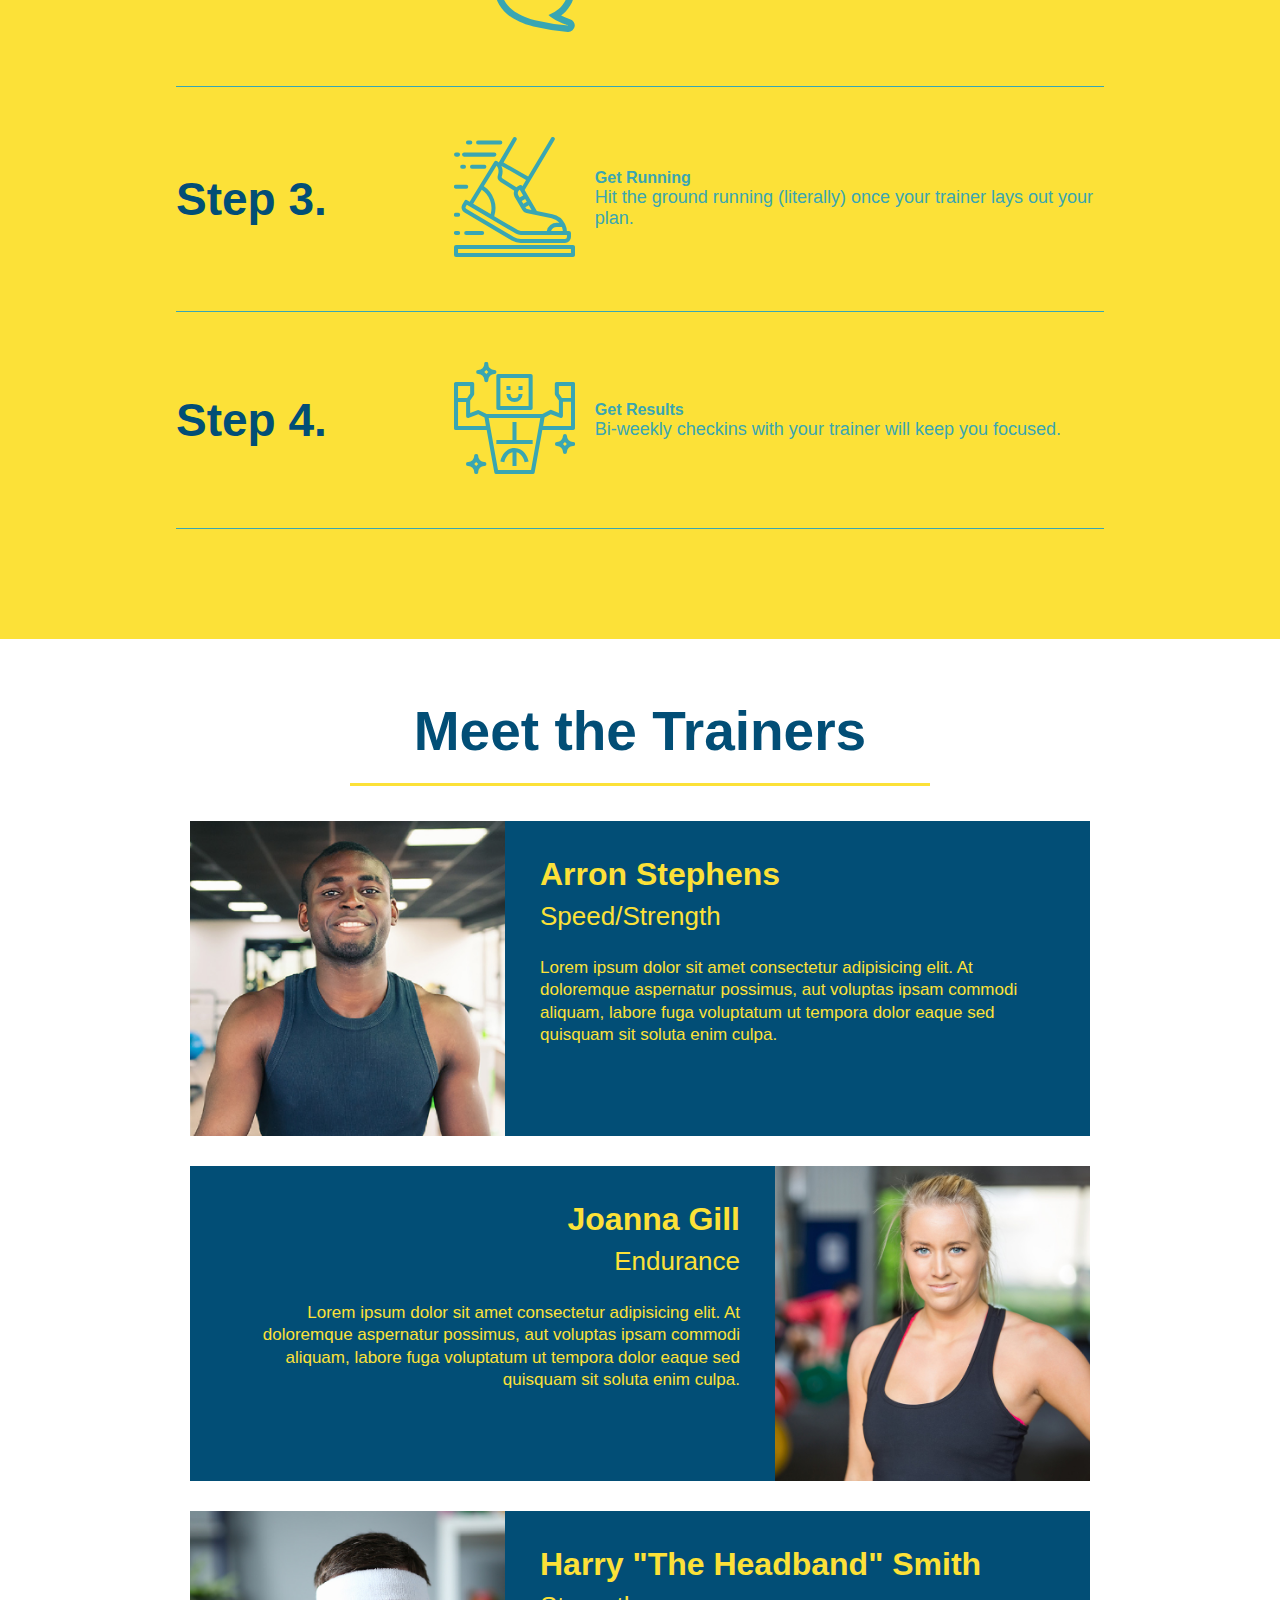
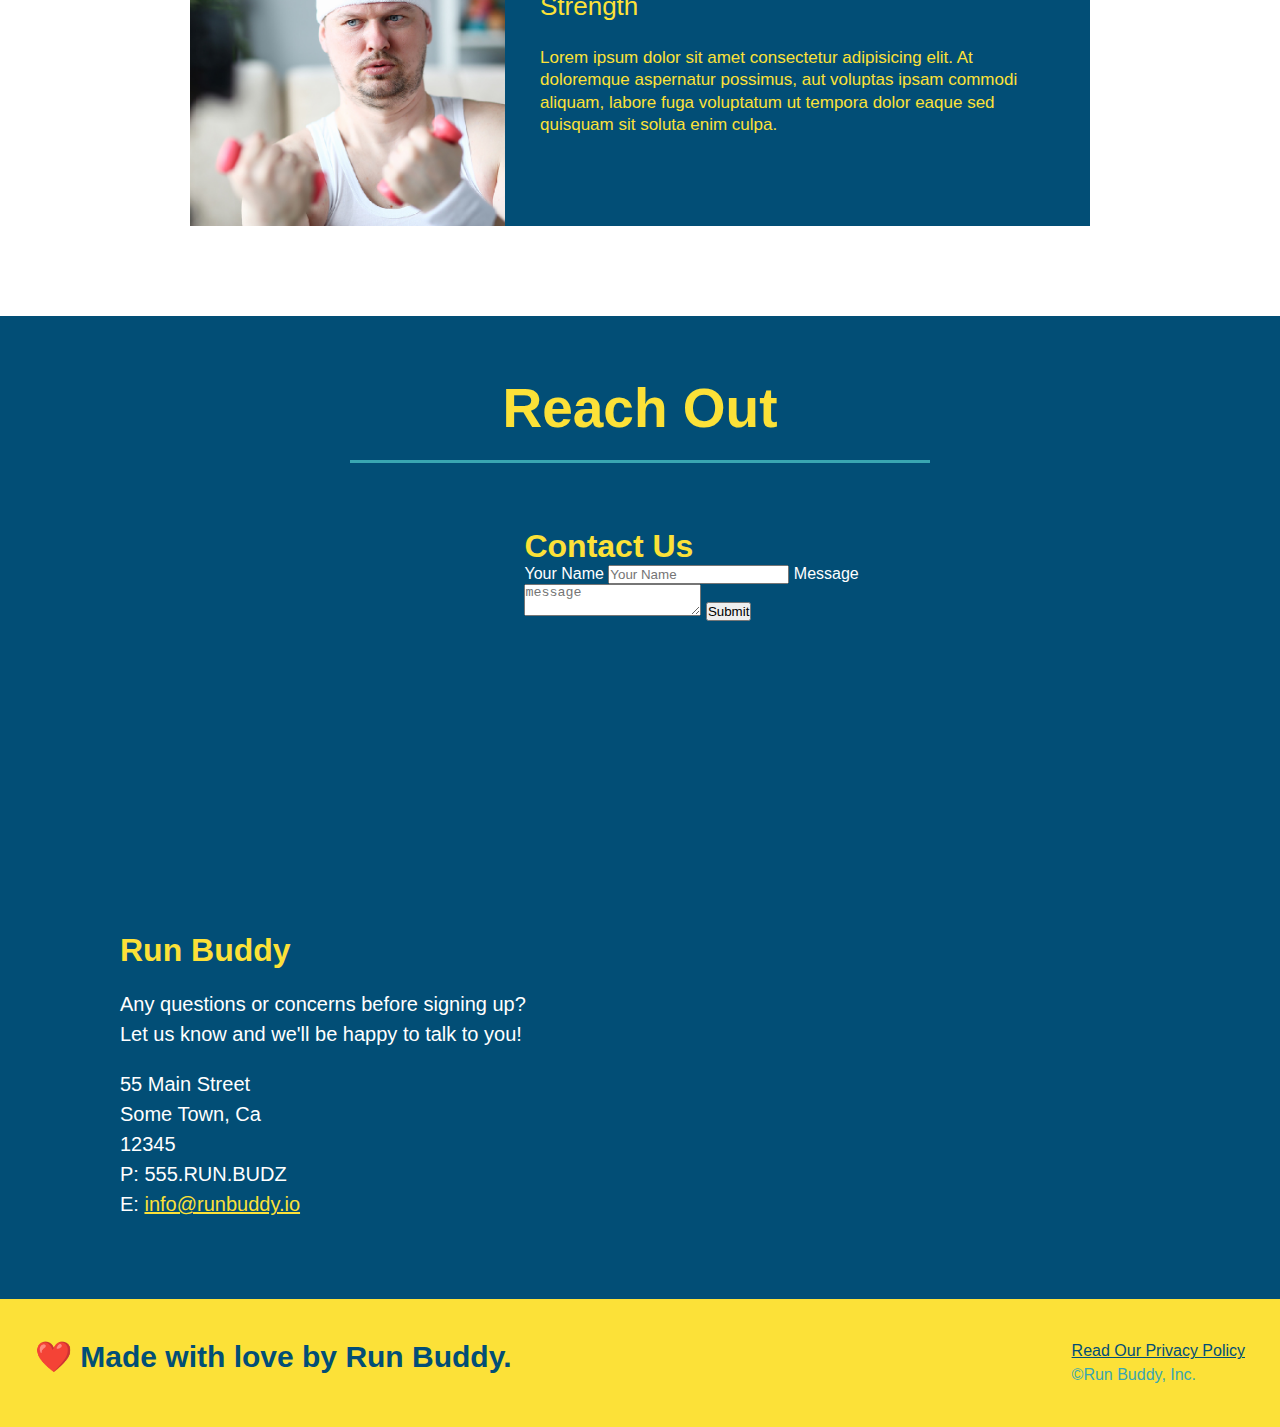
==== commit 88736132: "added flexboxes to the individual steps" ====
--- a/index.html
+++ b/index.html
@@ -103,7 +103,7 @@
                     <div class="step-img">
                         <img src="./assets/images/step-1.svg" alt="" />
                     </div>
-                    <div class="steps-text">
+                    <div class="step-text">
                         <h4>Fill Out the Form Above</h4>
                         <p>You're already here, so why not?</p>
                     </div> 
@@ -116,7 +116,7 @@
                     <div class="step-img">
                         <img src="./assets/images/step-2.svg" alt="" />
                     </div>
-                    <div class="steps-text">
+                    <div class="step-text">
                         <h4>Consult with One of Our Trainers</h4>
                         <p>Are you here to build muscle, lose weight, or just feel good?</p>
                     </div> 
@@ -129,7 +129,7 @@
                     <div class="step-img">
                         <img src="./assets/images/step-3.svg" alt="" />
                     </div>
-                    <div class="steps-text">
+                    <div class="step-text">
                         <h4>Get Running</h4>
                         <p>Hit the ground running (literally) once your trainer lays out your plan.</p>
                     </div> 
@@ -142,7 +142,7 @@
                     <div class="step-img">
                         <img src="./assets/images/step-4.svg" alt="" />
                     </div>
-                    <div class="steps-text">
+                    <div class="step-text">
                         <h4>Get Results</h4>
                         <p>Bi-weekly checkins with your trainer will keep you focused.</p>
                     </div> 
--- a/assets/css/style.css
+++ b/assets/css/style.css
@@ -183,9 +183,30 @@
 .step h3 {
     color: #024e76;
     font-size: 46px;
-}
-
-.steps-text p {
+    flex: 2 30%;
+}
+
+.step-img {
+    flex: 1 12%;
+    margin-right: 20px;
+}
+
+.step-img img {
+    max-width: 100%;
+}
+
+.step-info {
+    flex: 2 70%;
+    display: flex;
+    flex-wrap: wrap;
+    align-items: center;
+}
+
+.step-text {
+    flex: 12;
+}
+
+.step-text p {
     color: #39a6b2;
     font-size: 18px;
 }
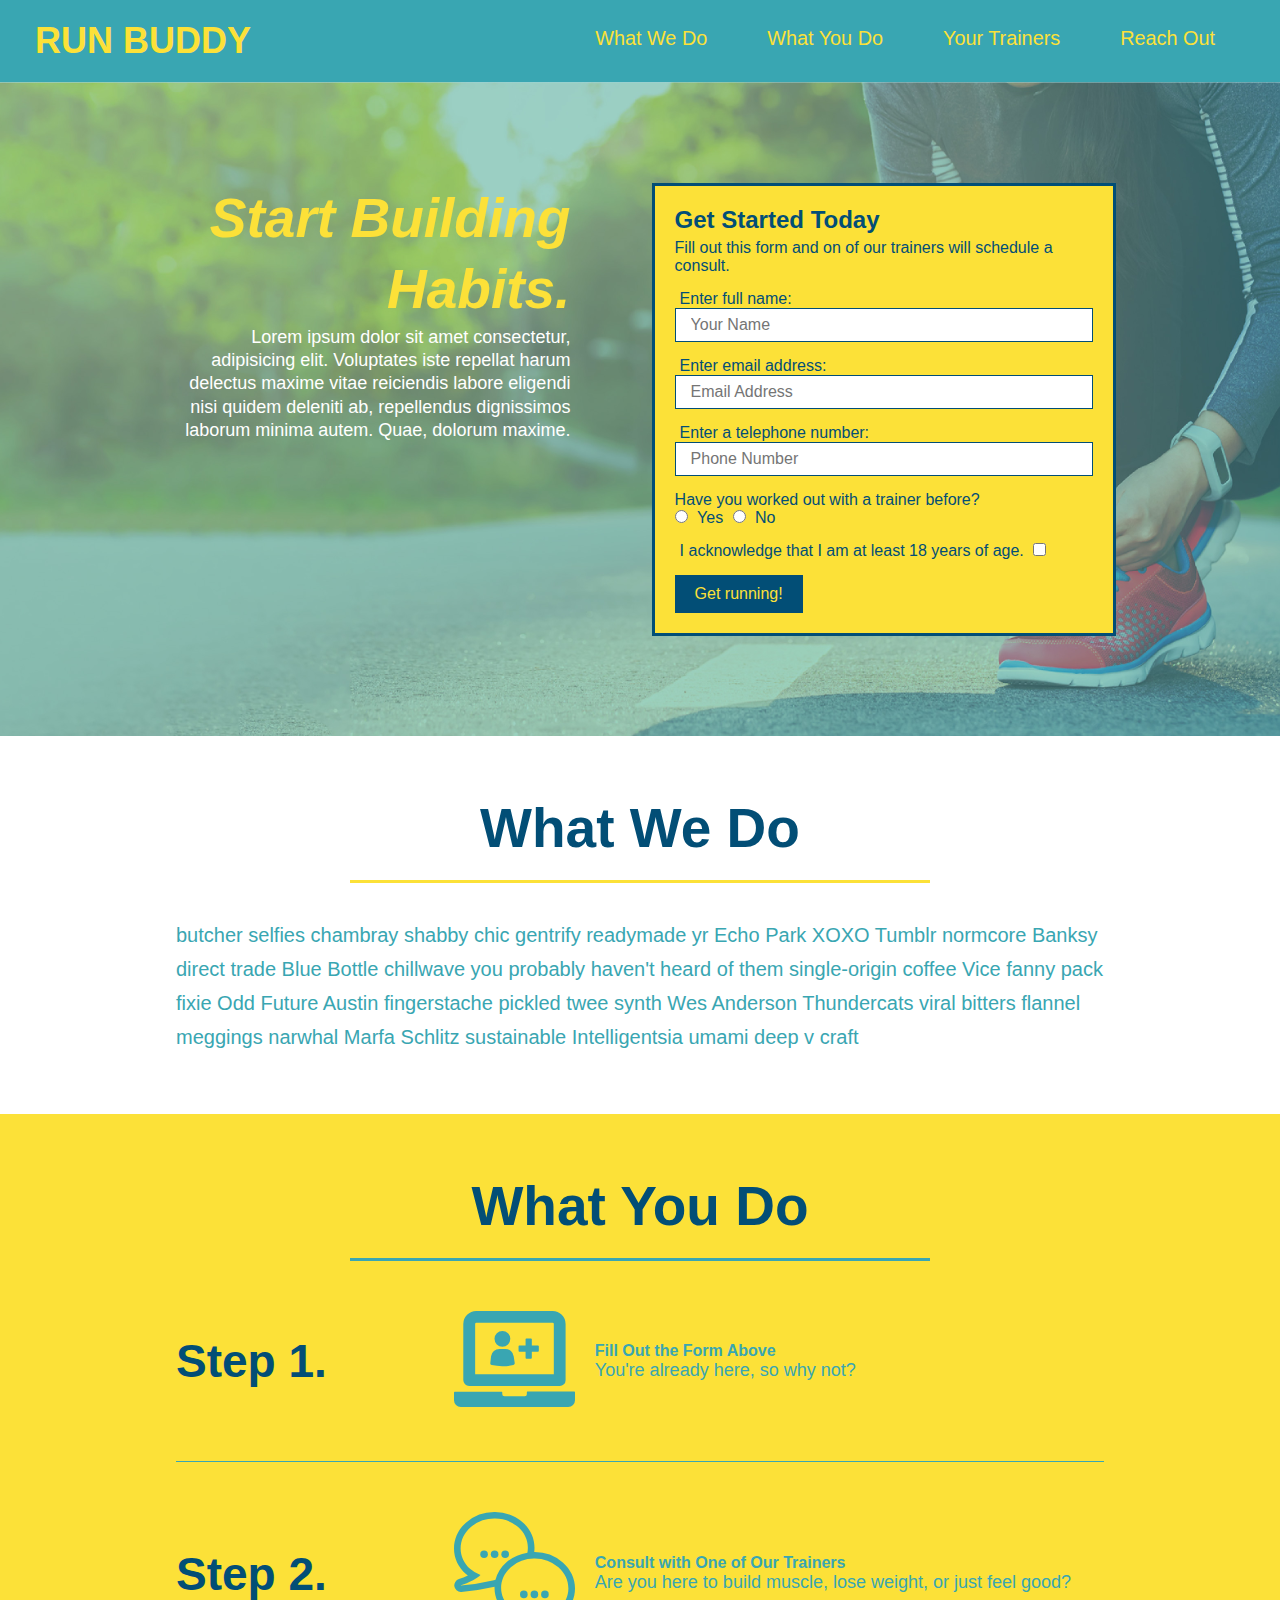
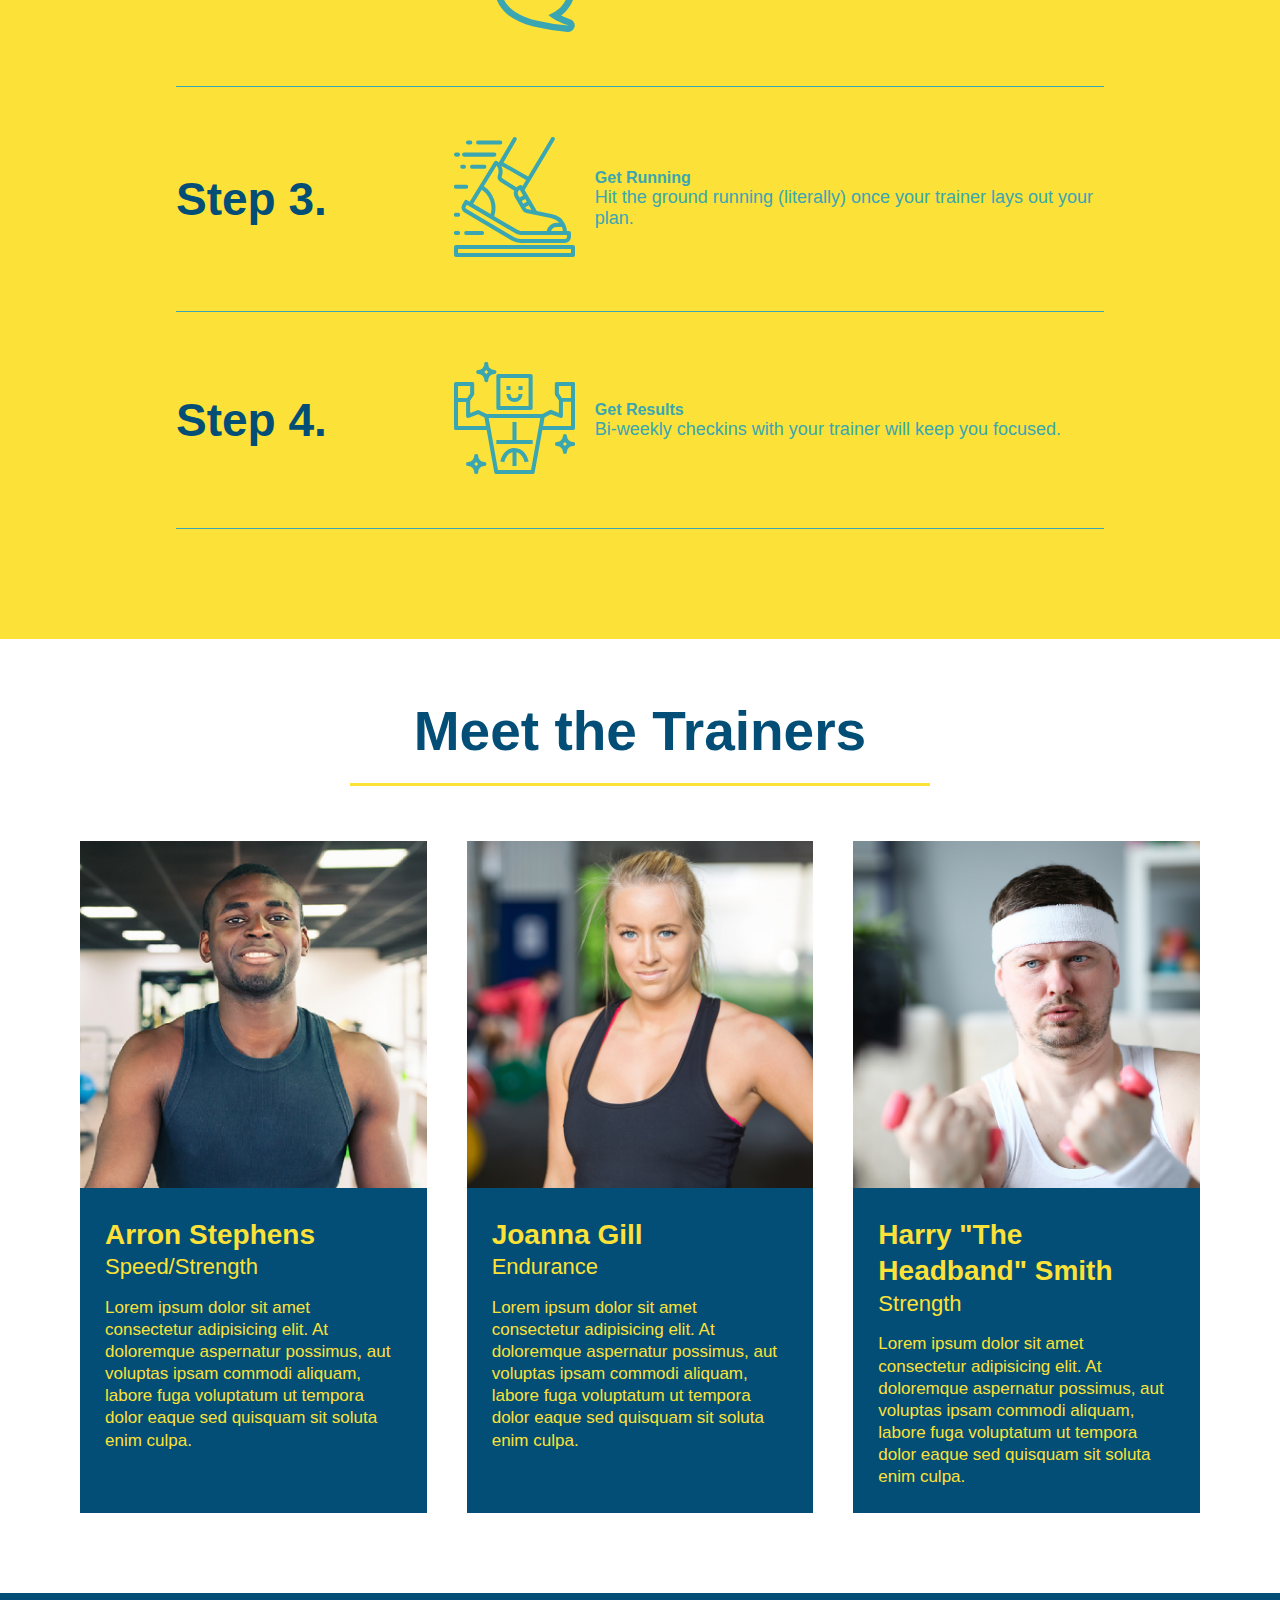
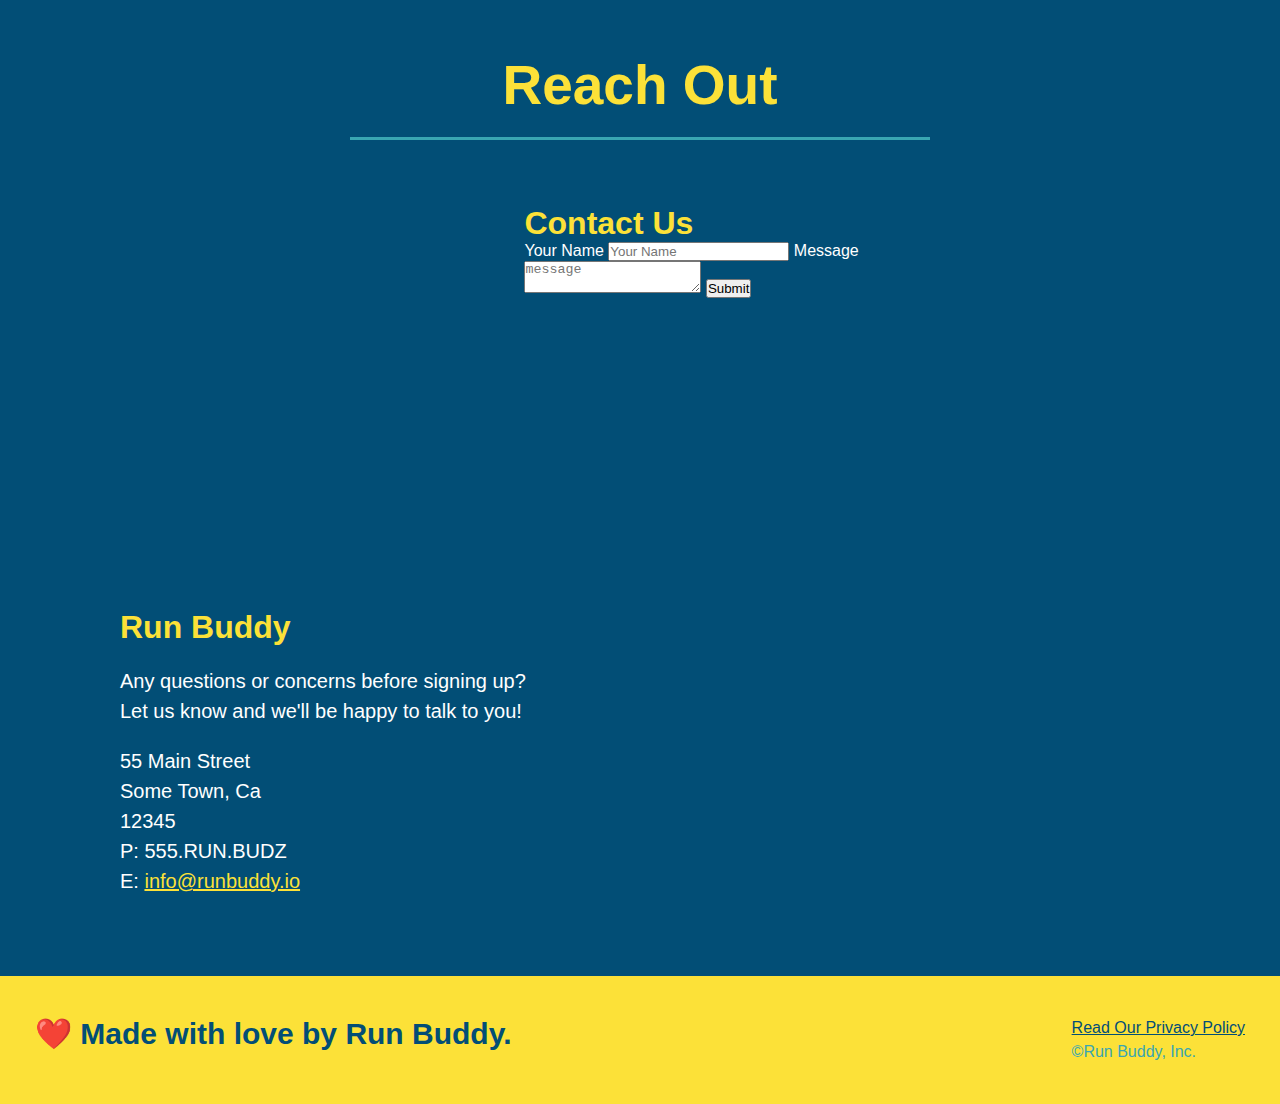
==== commit 3ae20ffa: "added flexboxe to the trainers section" ====
--- a/index.html
+++ b/index.html
@@ -149,55 +149,53 @@
                 </div>
             </div>
         </section>
-
         <!--WHAT YOU DO SECTION END-->
  
         <!--MEET THE TRAINERS SECTION START-->
-        <section id="your-trainers" class="trainers">
+        <section id="your-trainers">
             <h2 class="section-title primary-border">Meet the Trainers</h2>
 
-            <!--AARON STEPHENS START-->
-            <article class="trainer">
-                <img src="./assets/images/trainer-1.jpg" alt="Arron Stephens in his workout clothes, ready to jump in." />
-                <div class="trainer-bio text-left">
-                    <h3>Arron Stephens</h3>
-                    <h4>Speed/Strength</h4>
-                    <p>
-                        Lorem ipsum dolor sit amet consectetur adipisicing elit. At doloremque aspernatur possimus, aut voluptas ipsam commodi aliquam, labore fuga voluptatum ut tempora dolor eaque sed quisquam sit soluta enim culpa.
-                    </p>
-                    </div>
-            </article>
-
-            <!--AARON STEPHENS END-->
-
-            <!--JOANNA GILL START-->
-            <article class="trainer">
-                <div class="trainer-bio text-right">
-                    <h3>Joanna Gill</h3>
-                    <h4>Endurance</h4>
-                    <p>
-                        Lorem ipsum dolor sit amet consectetur adipisicing elit. At doloremque aspernatur possimus, aut voluptas ipsam commodi aliquam, labore fuga voluptatum ut tempora dolor eaque sed quisquam sit soluta enim culpa.
-                    </p>
-                </div>
-                <img src="./assets/images/trainer-2.jpg" alt="Joanna Gill cooling off after a workout." />
-            </article>
-            <!--JOANNA GILL END-->
-
-            <!--HARRY SMITH START-->
-            <article class="trainer">
-                <img src="./assets/images/trainer-3.jpg" alt="Harry Smith wearing a headband and lifting comically small pink weights." />
-                <div class="trainer-bio text-left">
-                    <h3>Harry "The Headband" Smith</h3>
-                    <h4>Strength</h4>
-                    <p>
-                        Lorem ipsum dolor sit amet consectetur adipisicing elit. At doloremque aspernatur possimus, aut voluptas ipsam commodi aliquam, labore fuga voluptatum ut tempora dolor eaque sed quisquam sit soluta enim culpa.
-                    </p>
-                    </div>
-            </article>
-            <!--HARRY SMITH END-->
+            <div class="trainers">
+                <!--AARON STEPHENS START-->
+                <article class="trainer">
+                    <img src="./assets/images/trainer-1.jpg" alt="Arron Stephens in his workout clothes, ready to jump in." />
+                    <div class="trainer-bio">
+                        <h3 class="trainer-name">Arron Stephens</h3>
+                        <h4 class="trainer-role">Speed/Strength</h4>
+                        <p>
+                            Lorem ipsum dolor sit amet consectetur adipisicing elit. At doloremque aspernatur possimus, aut voluptas ipsam commodi aliquam, labore fuga voluptatum ut tempora dolor eaque sed quisquam sit soluta enim culpa.
+                        </p>
+                    </div>
+                </article>
+                <!--AARON STEPHENS END-->
+
+                <!--JOANNA GILL START-->
+                <article class="trainer">
+                    <img src="./assets/images/trainer-2.jpg" alt="Joanna Gill cooling off after a workout." />
+                    <div class="trainer-bio">
+                        <h3 class="trainer-name">Joanna Gill</h3>
+                        <h4 class="trainer-role">Endurance</h4>
+                        <p>
+                            Lorem ipsum dolor sit amet consectetur adipisicing elit. At doloremque aspernatur possimus, aut voluptas ipsam commodi aliquam, labore fuga voluptatum ut tempora dolor eaque sed quisquam sit soluta enim culpa.
+                        </p>
+                    </div>
+                </article>
+                <!--JOANNA GILL END-->
+
+                <!--HARRY SMITH START-->
+                <article class="trainer">
+                    <img src="./assets/images/trainer-3.jpg" alt="Harry Smith wearing a headband and lifting comically small pink weights." />
+                    <div class="trainer-bio">
+                        <h3 class="trainer-name">Harry "The Headband" Smith</h3>
+                        <h4 class="trainer-role">Strength</h4>
+                        <p>
+                            Lorem ipsum dolor sit amet consectetur adipisicing elit. At doloremque aspernatur possimus, aut voluptas ipsam commodi aliquam, labore fuga voluptatum ut tempora dolor eaque sed quisquam sit soluta enim culpa.
+                        </p>
+                    </div>
+                </article>
+                <!--HARRY SMITH END-->
+            </div>
             
-            </div>
-
         </section>
         <!--MEET THE TRAINERS SECTION END-->
         
--- a/assets/css/style.css
+++ b/assets/css/style.css
@@ -237,23 +237,28 @@
 }
 
 /*TRAINERS SECTION STYLES*/
+.trainers {
+    width: 100%;
+    margin: 0 auto;
+    display: flex;
+    flex-wrap: wrap;
+    justify-content: space-around;
+}
+
 .trainer {
-    width: 900px;
-    margin: 0 auto 30px auto;
+    margin: 20px;
     background: #024e76;
     color: #fce138;
-    overflow: auto;
+    flex: 1;
 }
 
 .trainer img {
-    width: 35%;
-    float: left;
+    width: 100%;
 }
 
 .trainer-bio {
-    padding: 35px;
-    float: left;
-    width: 65%;
+    padding: 25px;
+    line-height: 1.30;
 }
 
 .text-left {
@@ -265,18 +270,17 @@
 }
 
 .trainer-bio h3 {
-    font-size:  32px;
-    margin-bottom: 8px;
-}
+    font-size:  28px;
+}
+
 .trainer-bio h4 {
-    font-size:  26px;
-    margin-bottom: 25px;
+    font-size:  22px;
+    margin-bottom: 15px;
     font-weight: lighter;
 }
 
 .trainer-bio p {
     font-size:  17px;
-    line-height: 1.30;
 }
 
 /*CONTACT SECTION STYLES*/
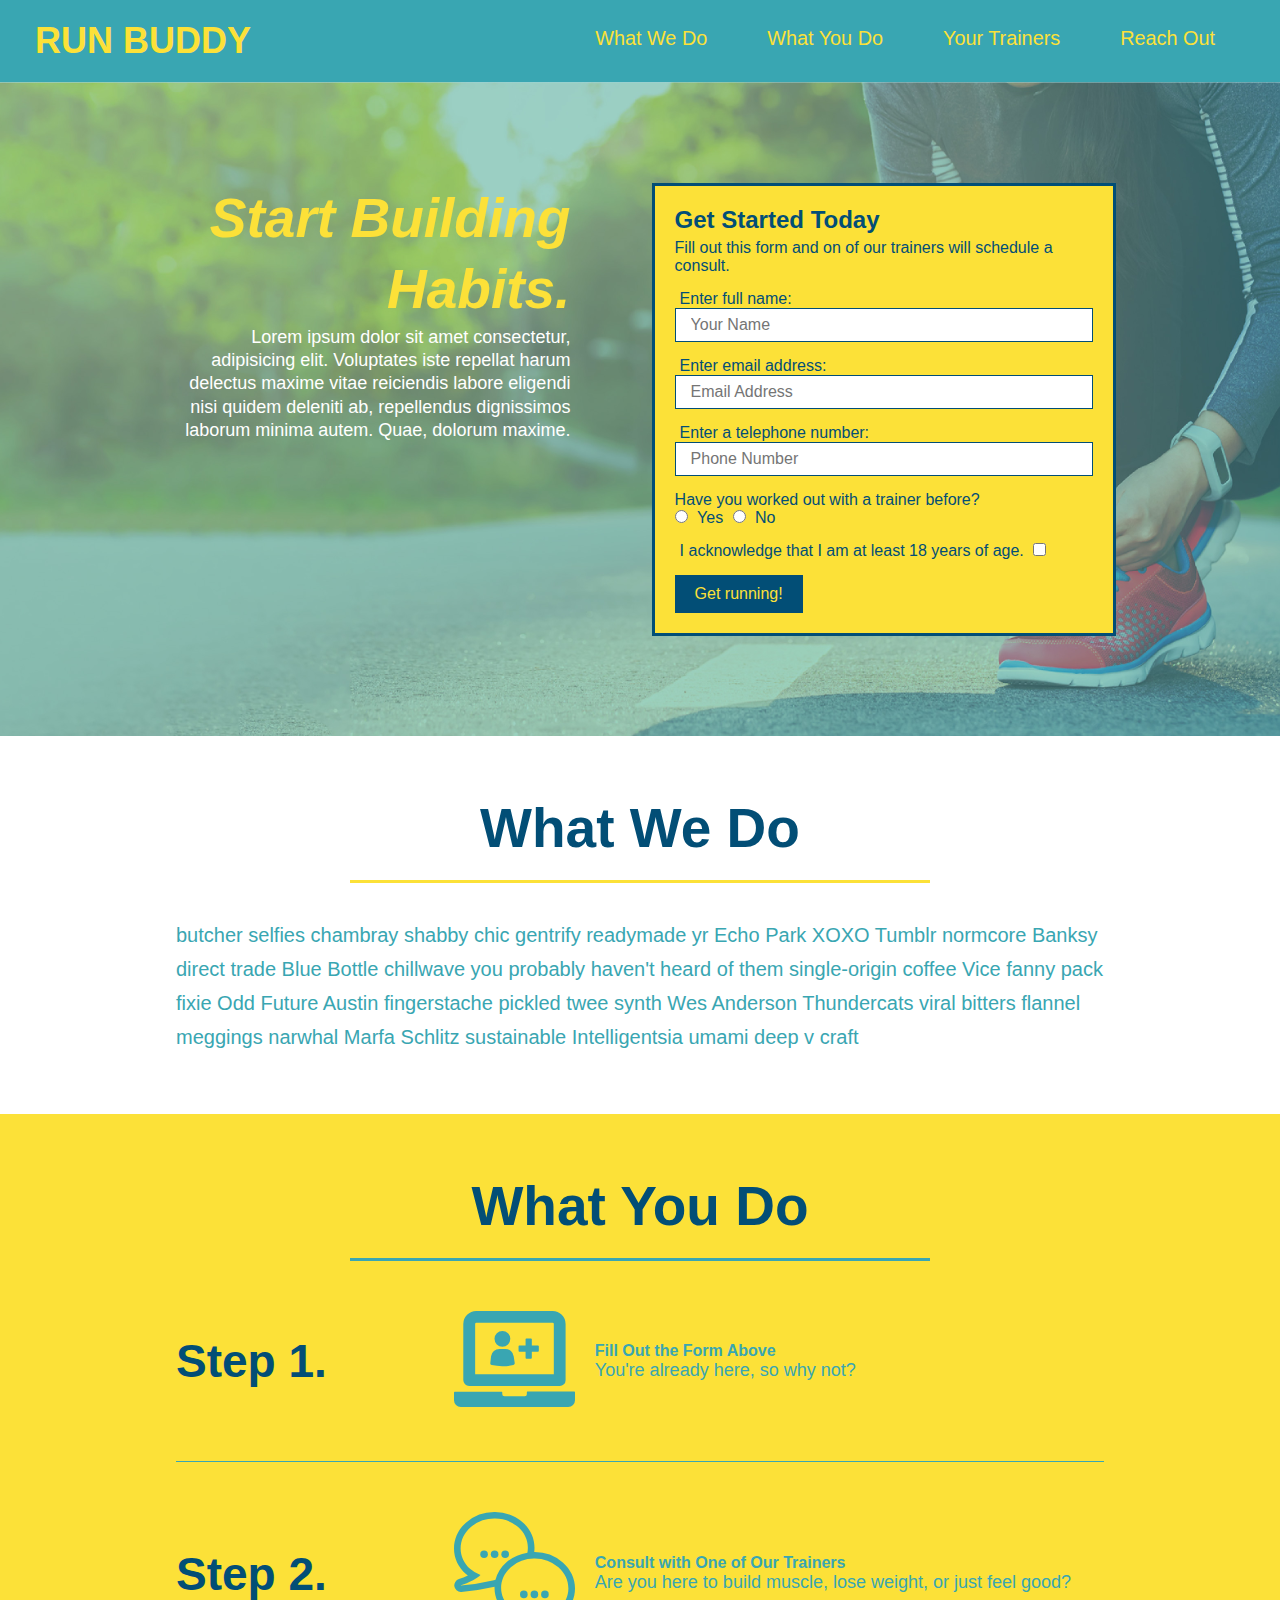
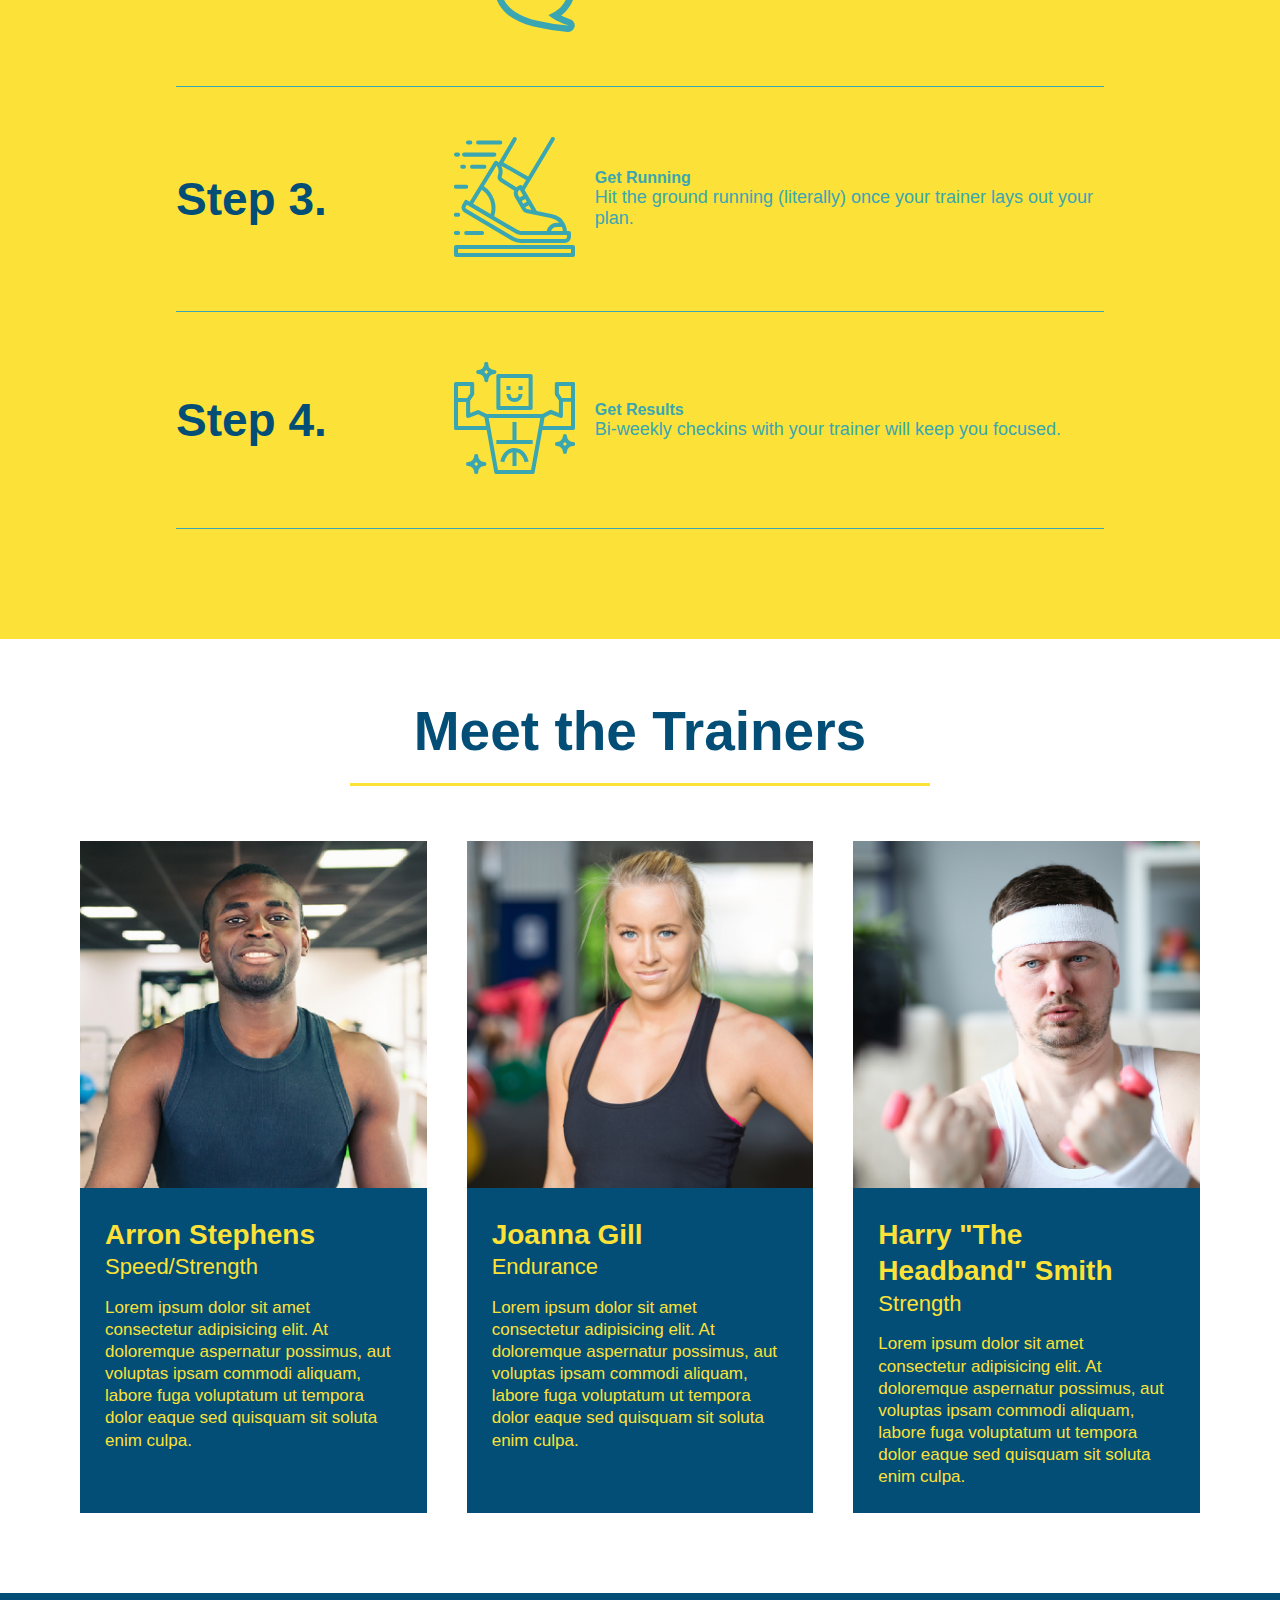
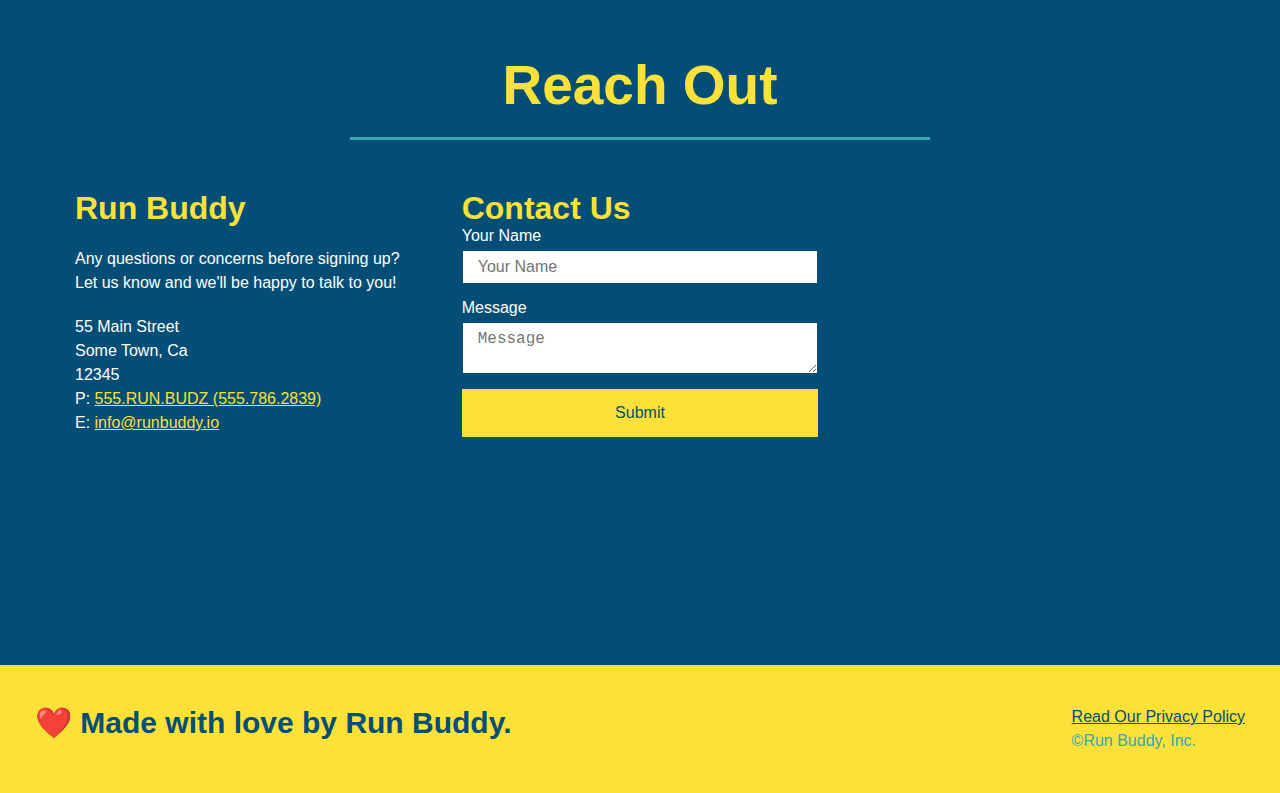
==== commit ec74033f: "fixed up the Reach out Section" ====
--- a/index.html
+++ b/index.html
@@ -204,55 +204,42 @@
             <h2 class="section-title secondary-border">Reach Out</h2>
 
             <div class="contact-info">
-                <iframe 
-                    src="https://www.google.com/maps/embed?pb=!1m18!1m12!1m3!1d96171.96491745164!2d-75.3865507920443!3d41.126362932551864!2m3!1f0!2f0!3f0!3m2!1i1024!2i768!4f13.1!3m3!1m2!1s0x89c4f2935ddf5e99%3A0x2a791e5688b1f5a9!2sPlanet%20Fitness!5e0!3m2!1sen!2sus!4v1621214763526!5m2!1sen!2sus" 
-                    width="400" 
-                    height="400" 
-                    style="border:0;" 
-                    allowfullscreen="" 
-                    loading="lazy">
-            </iframe>
-
-            <div class="contact-form">
-                <h3>Contact Us</h3>
-                <form>
-                    <label for="contact-name">
-                        Your Name
-                    </label>
-                    <input type="text" id="contact-name" placeholder="Your Name">
-
-                    <label for="contact-message">
-                        Message
-                    </label>
-                    <textarea name="contact-message" placeholder="message"></textarea>
-
+                <div>
+                  <h3>Run Buddy</h3>
+                  <p>
+                    Any questions or concerns before signing up?
+                    <br />
+                    Let us know and we'll be happy to talk to you!
+                  </p>
+              
+                  <address>
+                    55 Main Street <br />
+                    Some Town, Ca <br />
+                    12345 <br />
+                    P: <a href="tel:555.786.2839">555.RUN.BUDZ (555.786.2839)</a><br />
+                    E: <a href="mailto://info@runbuddy.io">info@runbuddy.io</a>
+                  </address>
+              
+                </div>
+              
+                <div class="contact-form">
+                  <h3>Contact Us</h3>
+                  <form>
+                    <label for="contact-name">Your Name</label>
+                    <input type="text" id="contact-name" placeholder="Your Name" />
+              
+                    <label for="contact-message">Message</label>
+                    <textarea id="contact-message" placeholder="Message"></textarea>
+              
                     <button type="submit">Submit</button>
-                </form>
-            </div>
-
-
-                <div>
-                    <h3>
-                        Run Buddy
-                    </h3>
-                    <p>
-                        Any questions or concerns before signing up?
-                        <br />
-                        Let us know and we'll be happy to talk to you!
-                    </p>
-
-                    <address>
-                        55 Main Street <br />
-                        Some Town, Ca <br />
-                        12345<br />
-                        P: 555.RUN.BUDZ<br />
-                        E: <a href="mailto:info@runbuddy.io">info@runbuddy.io</a>
-                    </address>
-                </div>
-
-
-            </div>
-
+                  </form>
+                </div>
+              
+                <iframe
+                  src="https://www.google.com/maps/embed?pb=!1m14!1m12!1m3!1d12182.30520634488!2d-74.0652613!3d40.2407219!2m3!1f0!2f0!3f0!3m2!1i1024!2i768!4f13.1!5e0!3m2!1sen!2sus!4v1561060983193!5m2!1sen!2sus"
+                  frameborder="0" style="border:0" allowfullscreen></iframe>
+              
+              </div>
         </section>
         <!--REACH OUT SECTION END-->
 
--- a/assets/css/style.css
+++ b/assets/css/style.css
@@ -291,18 +291,23 @@
 .contact h2 {
     color: #fce138;
 }
-  
+
+.contact-info {
+    display: flex;
+    justify-content: space-between;
+    flex-wrap: wrap;
+}
+
+.contact-info > * {
+    flex: 1;
+    margin: 15px;
+}
+
 .contact-info iframe {
-    width: 400px;
     height: 400px;
 }
 
 .contact-info div {
-    width: 410px;
-    display: inline-block;
-    vertical-align: top;
-    text-align: left;
-    margin: 30px 0 0 60px;
     color: white;
 }
 
@@ -311,10 +316,11 @@
     font-size: 32px;
 }
 
-.contact-info p, .contact-info address {
+.contact-info p, 
+.contact-info address {
     margin: 20px 0;
     line-height: 1.5;
-    font-size: 20px;
+    font-size: 16px;
     font-style: normal;
 }
 
@@ -322,3 +328,25 @@
     color: #fce138;
 }
 
+.contact-form input, 
+.contact-form textarea {
+    border: 1px solid #024e76;
+    display: block;
+    padding: 7px 15px;
+    font-size: 16px;
+    color: #024e76;
+    width: 100%;
+    margin-bottom: 15px;
+    margin-top: 5px;
+}
+
+.contact-form button {
+    width: 100%;
+    border: none;
+    background: #fce138;
+    color: #024e76;
+    text-align: center;
+    padding: 15px 0;
+    font-size: 16px;
+}
+
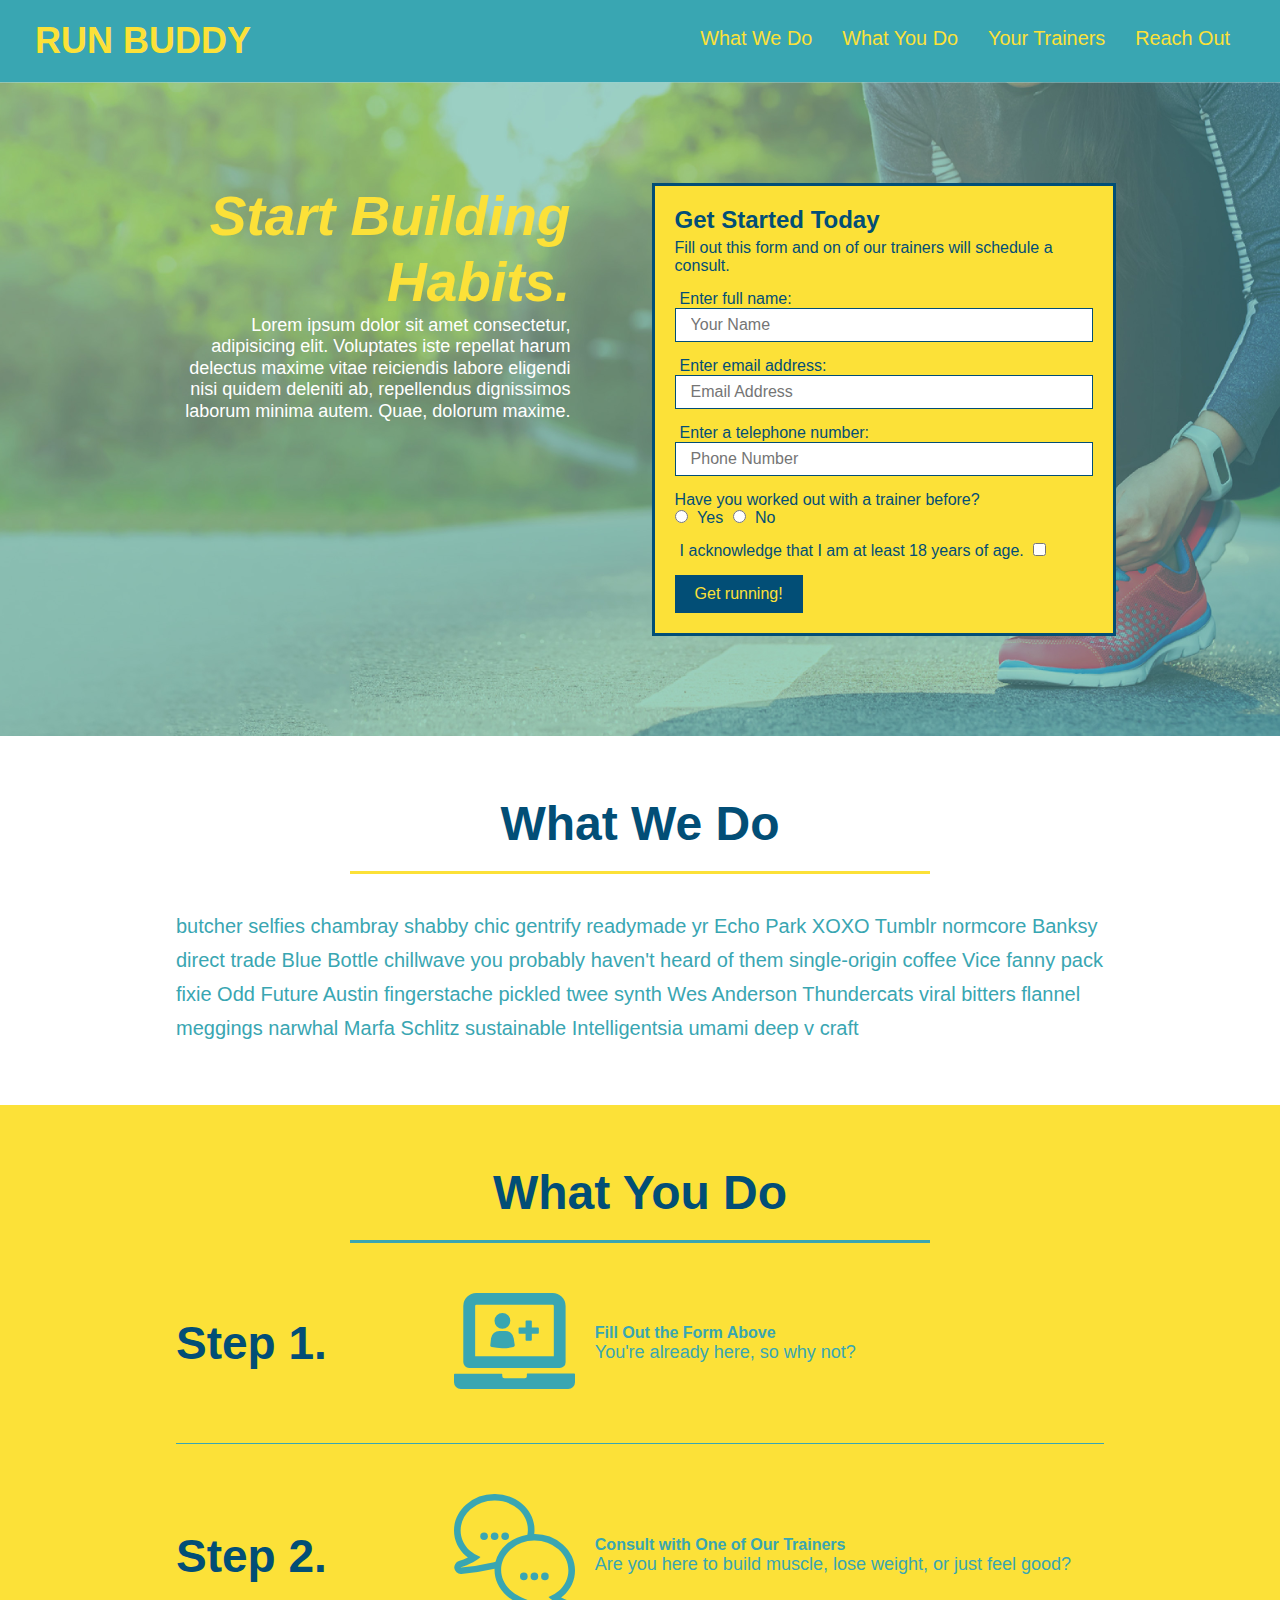
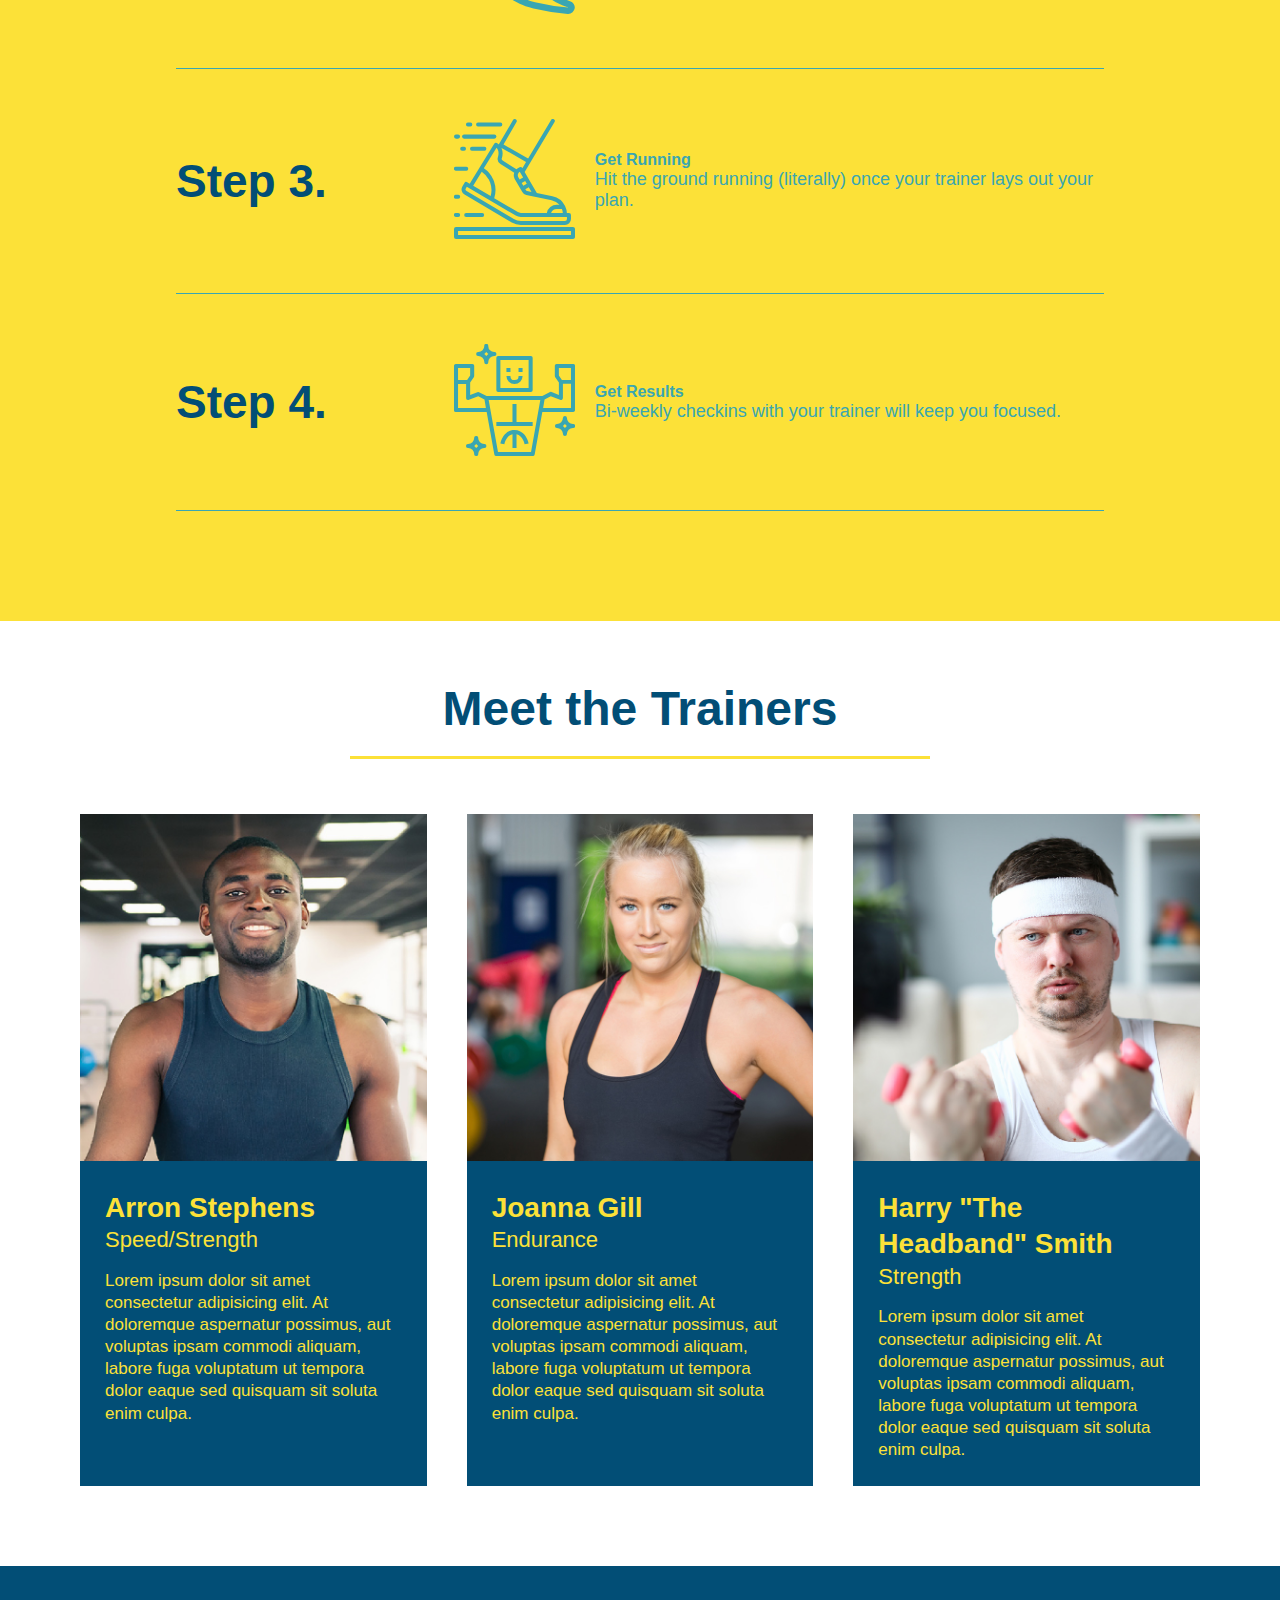
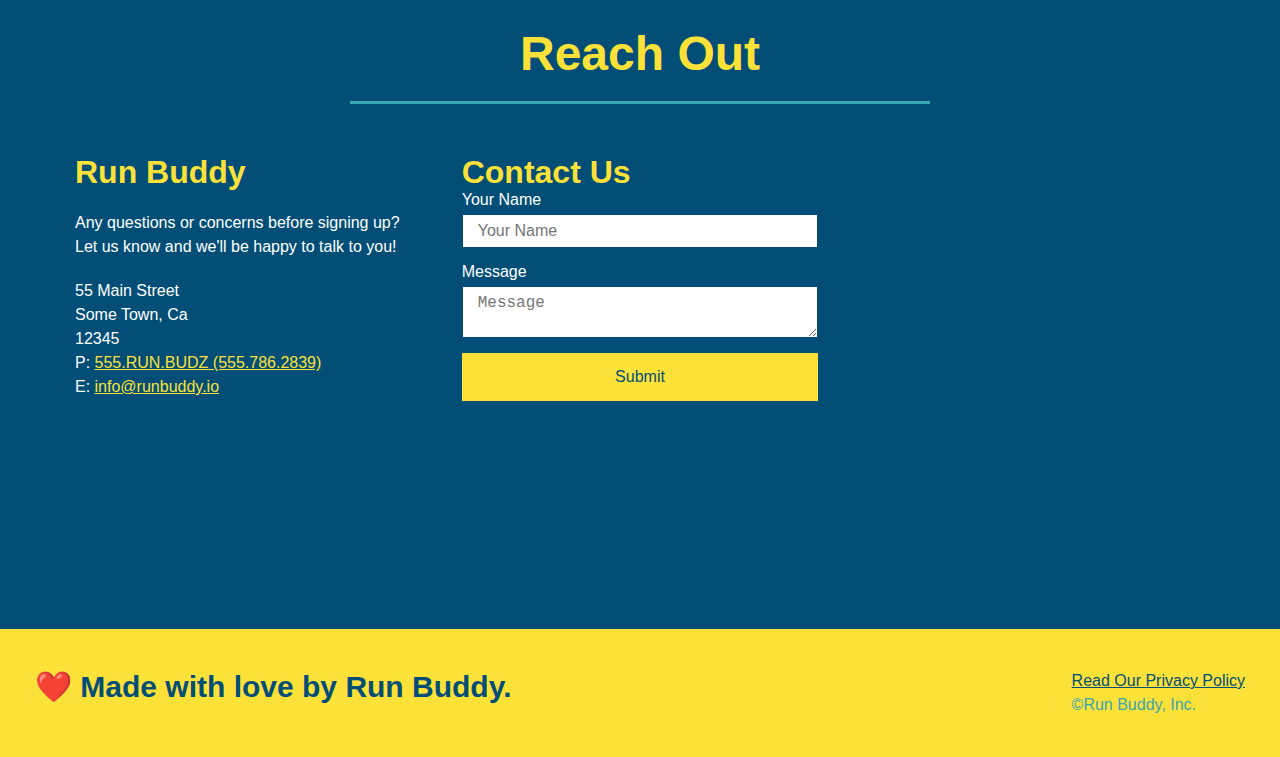
==== commit 6c2890d0: "Mobile Query beginnings" ====
--- a/index.html
+++ b/index.html
@@ -4,6 +4,7 @@
 
     <head>
         <meta charset="UTF-8" />
+        <meta name="viewport" content="width=device-width, initial-scale=1.0">
         <title>Run Buddy</title>
         <link rel="stylesheet" href="./assets/css/style.css" />
     </head>
--- a/assets/css/style.css
+++ b/assets/css/style.css
@@ -57,7 +57,7 @@
 
 /*space the linked items in the nav*/
 header nav ul li a {
-    margin: 0 30px;
+    padding: 10px 15px;
     font-weight: lighter;
     font-size: 1.55vw;
 }
@@ -97,6 +97,7 @@
     display: flex;
     justify-content: center;
     flex-wrap: wrap;
+    align-items: flex-start;
 }
 
 .hero-boiler {
@@ -105,7 +106,7 @@
     margin: 3.5%;
     color: #fff;
     font-size: 18px;
-    line-height: 1.3;
+    line-height: 1.2;
 }
 
 .hero-boiler h2 {
@@ -219,7 +220,7 @@
 
 /*HEADINGS AND BORDERS*/
 .section-title {
-    font-size: 55px;
+    font-size: 48px;
     color: #024e76;
     border-bottom: 3px solid;
     padding-bottom: 20px;
@@ -350,3 +351,14 @@
     font-size: 16px;
 }
 
+/*MEDIA QUERIES FOR SMALL DESKTOPS AND SMALLER SCREENS*/
+@media screen and (max-width: 980px) {
+}
+
+/*MQ TABLETS*/
+@media screen and (max-width: 768px) {
+}
+
+/*MQ MOBILE PHONES*/
+@media screen and (max-width: 575px) {
+}
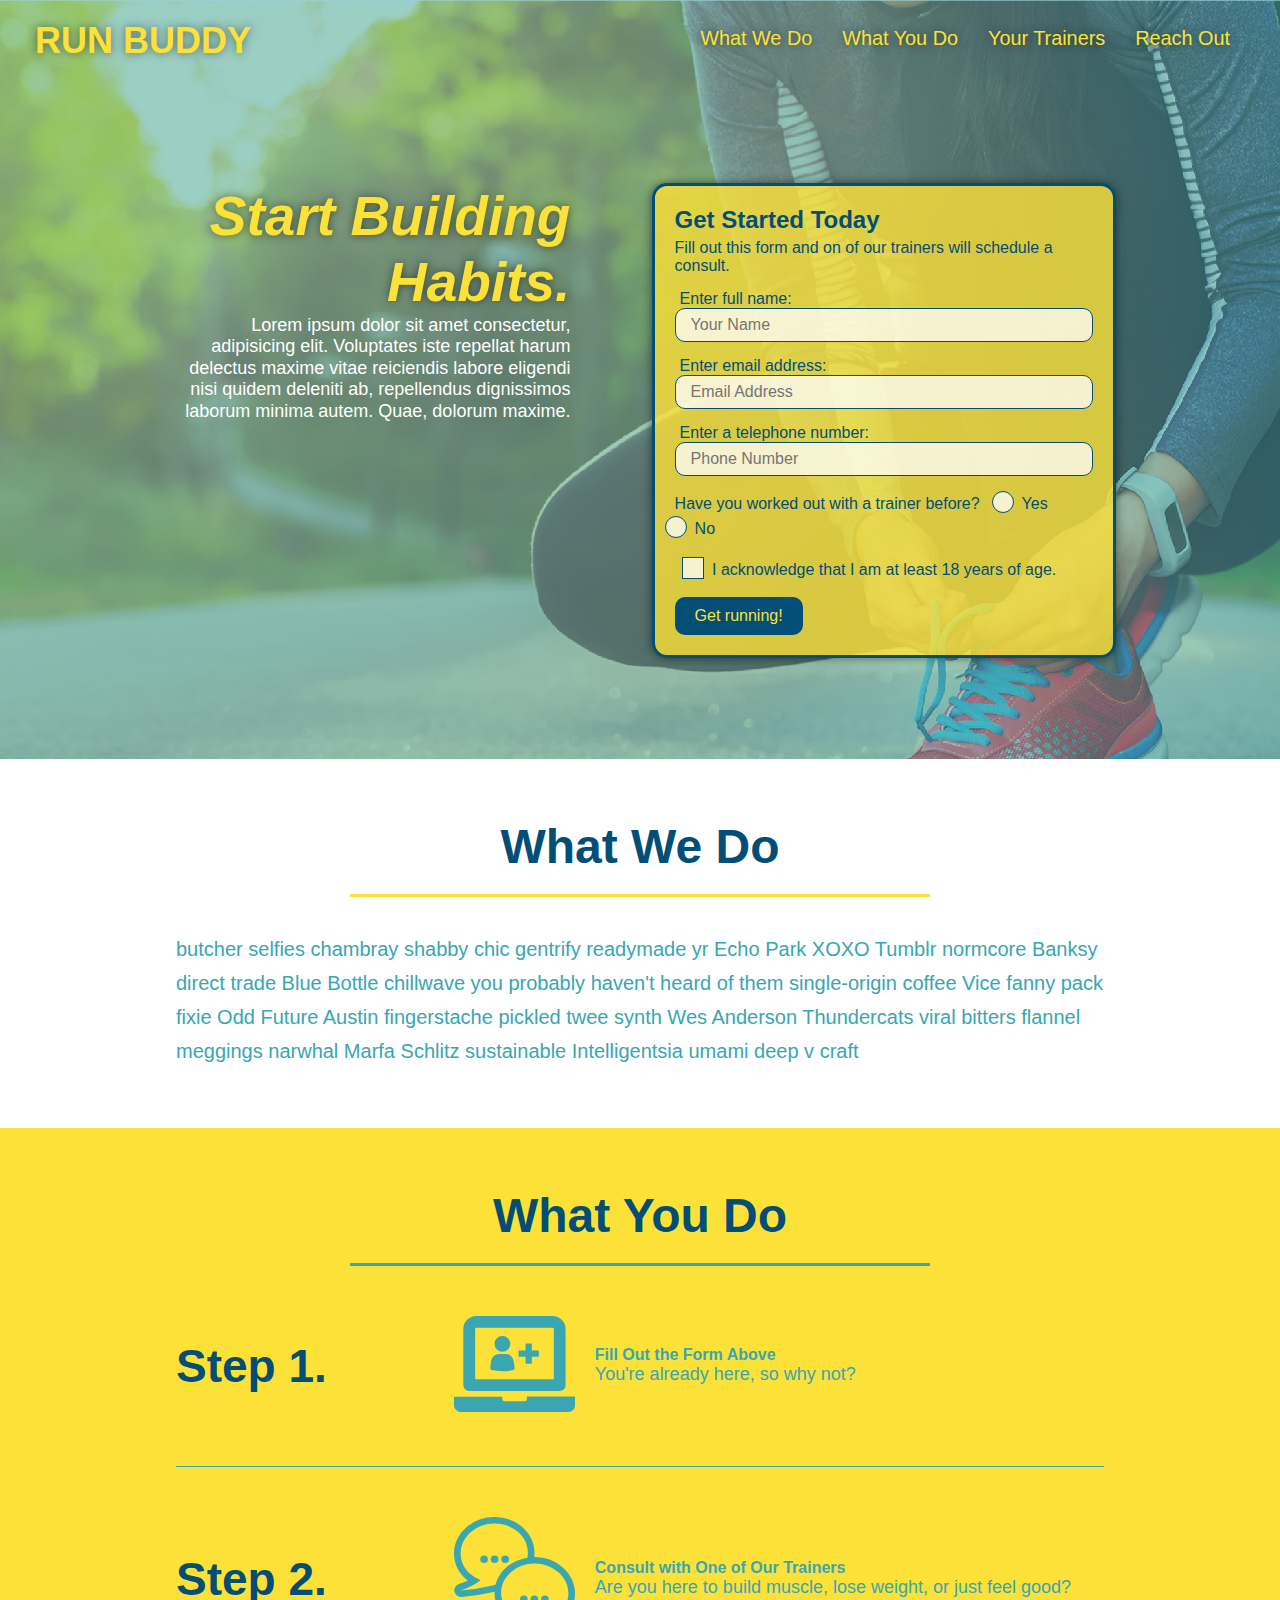
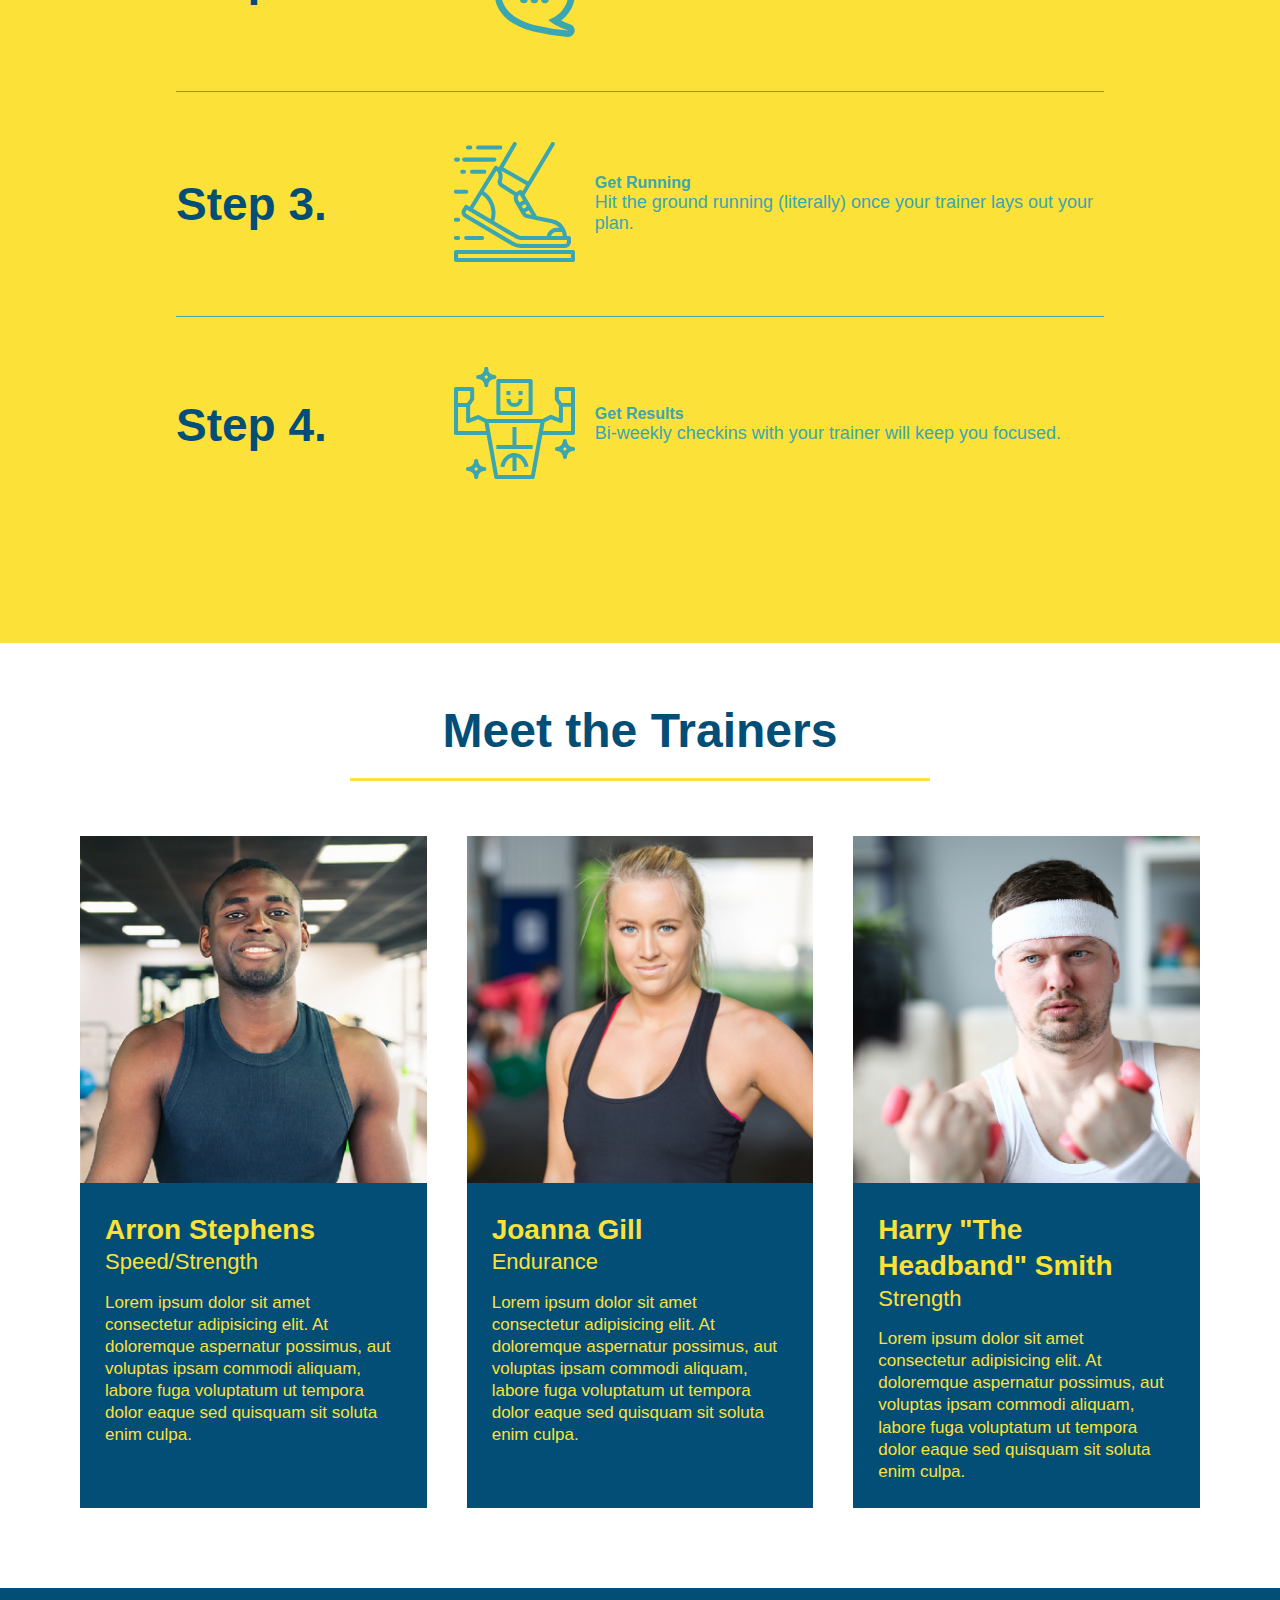
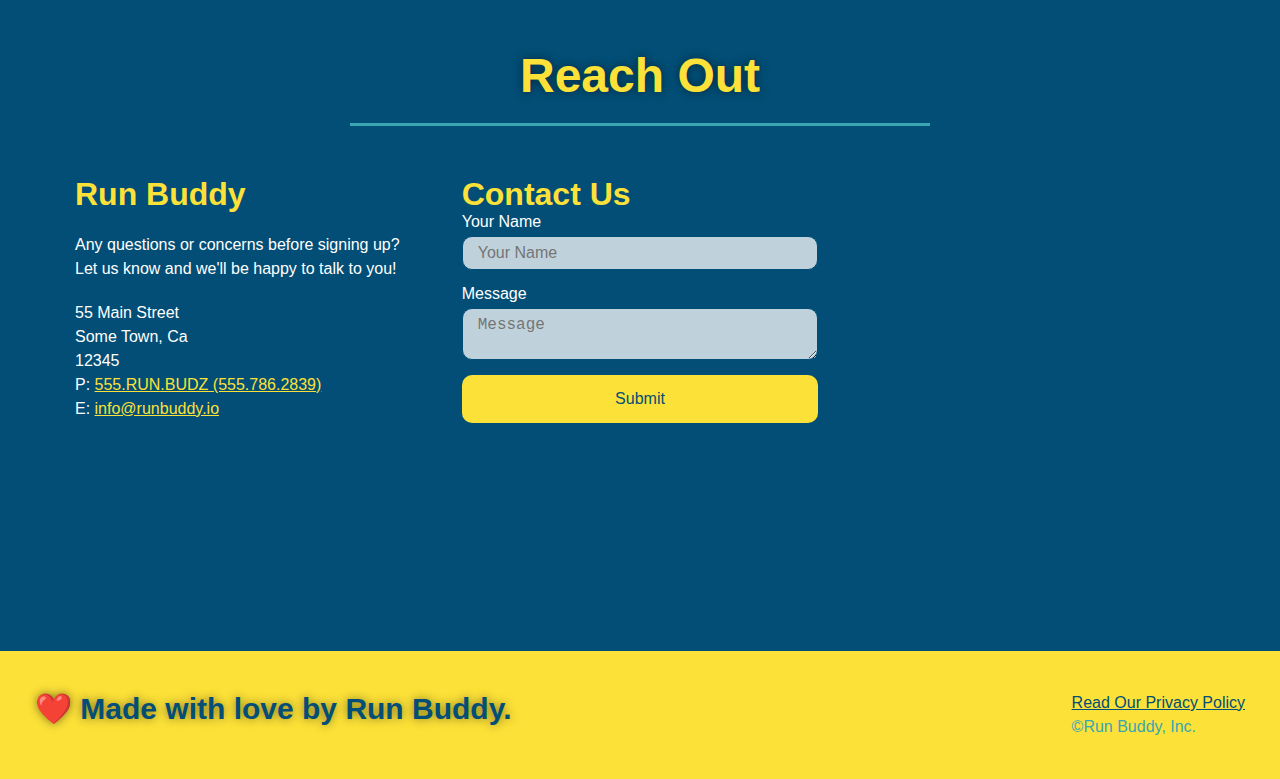
==== commit 7eb60eca: "final css touches" ====
--- a/index.html
+++ b/index.html
@@ -59,17 +59,23 @@
                     <input type="tel" placeholder="Phone Number" name="phone" id="phone" class="form-input" />
 
                     <p>
-                        Have you worked out with a trainer before? <br />
-                        <input type="radio" name="trainer-confirm" id="trainer-yes" />
-                        <label for="trainer-yes">Yes</label>
-
-                        <input type="radio" name="trainer-confirm" id="trainer-no" />
-                        <label for="trainer-no">No</label>
+                        Have you worked out with a trainer before? 
+                        <span class="radio-wrapper">
+                            <input type="radio" name="trainer-confirm" id="trainer-yes" />
+                            <label for="trainer-yes">Yes</label>
+                        </span>
+
+                        <span class="radio-wrapper">
+                            <input type="radio" name="trainer-confirm" id="trainer-no" />
+                            <label for="trainer-no">No</label>
+                        </span>
                     </p>
 
                     <p>
-                        <label for="consent-confirm">I acknowledge that I am at least 18 years of age.</label>
-                        <input type="checkbox" name="consent-confirm" id="consent-confirm" />
+                        <span class="checkbox-wrapper">
+                            <input type="checkbox" name="consent-confirm" id="consent-confirm" />
+                            <label for="consent-confirm">I acknowledge that I am at least 18 years of age.</label>
+                        </span>
                     </p>
 
                     <button type="submit">
--- a/assets/css/style.css
+++ b/assets/css/style.css
@@ -4,8 +4,14 @@
     box-sizing: border-box;
 }
 
+:root {
+    --primary-color: #fce138;
+    --secondary-color: #024e76;
+    --tertiary-color: #39a6b2;
+}
+
 body {
-    color: #39a6b2;
+    color: var(--tertiary-color);
     font-family: Helvetica, Arial, sans-serif;
 }
 
@@ -17,10 +23,18 @@
 /*base header style*/
 header {
     padding: 20px 35px;
-    background-color: #39a6b2;
+    background-color: var(--tertiary-color);
     display: flex;
     justify-content: space-between;
     flex-wrap: wrap;
+    position: sticky;
+    position: -webkit-sticky;
+    top: 0;
+    background-image: url(../images/flipped-hero-image.jpg);
+    background-size: cover;
+    background-position: 80%;
+    background-attachment: fixed;
+    z-index: 9999;
 }
 
 .flex-row {
@@ -31,14 +45,15 @@
 header h1 {
     font-weight: bold;
     font-size: 36px;
-    color: #fce138;
+    color: var(--primary-color);
     margin: 0;
+    text-shadow: 0 0 10px rgba(0, 0, 0, 0.5);
 }
 
 /*neutral styling for links in header*/
 header a {
     text-decoration: none;
-    color: #fce138;
+    color: var(--primary-color);
 }
 
 /*floats list items in the nav to the right*/
@@ -60,11 +75,19 @@
     padding: 10px 15px;
     font-weight: lighter;
     font-size: 1.55vw;
+    text-shadow: 0 0 10px rgba(0, 0, 0, 0.5);
+}
+
+header nav ul li a:hover {
+    background: var(--primary-color);
+    color: var(--secondary-color);
+    border-radius: 15px;
+    text-shadow: none;
 }
 
 /*FOOTER STYLES*/
 footer {
-    background: #fce138;
+    background: var(--primary-color);
     width: 100%;
     padding: 40px 35px;
     display: flex;
@@ -74,9 +97,10 @@
 
 /*footer text styles*/
 footer h2 {
-    color: #024e76;
+    color: var(--secondary-color);
     font-size: 30px;
     margin: 0;
+    text-shadow: 0 0 10px rgba(0, 0, 0, 0.5);
 }
 
 /*footer div container alignment and spacing*/
@@ -86,18 +110,19 @@
 
 /*footer link styles*/
 footer a {
-    color: #024e76;
+    color: var(--secondary-color);
 }
 
 /*HERO STYLES*/
 .hero {
     background-image: url("../images/flipped-hero-image.jpg");
     background-size: cover;
-    background-position: center;
+    background-position: 80%;
     display: flex;
     justify-content: center;
     flex-wrap: wrap;
     align-items: flex-start;
+    background-attachment: fixed;
 }
 
 .hero-boiler {
@@ -111,17 +136,20 @@
 
 .hero-boiler h2 {
     font-style: italic;
-    color: #fce138;
+    color: var(--primary-color);
     font-size: 55px;
+    text-shadow: 0 0 10px rgba(0, 0, 0, 0.5);
 }
 
 .hero-form {
     padding: 20px;
-    background-color: #fce138;
-    color: #024e76;
-    border: solid 3px #024e76;
+    background-color: rgba(252, 225, 56, 0.8);
+    color: var(--secondary-color);
+    border: solid 3px var(--secondary-color);
+    border-radius: 15px;
     width: 40%;
     margin: 3.5%;
+    box-shadow: 0 0 10px rgba(0, 0, 0, 0.5);
 }
 
 .hero-form h3 {
@@ -134,13 +162,20 @@
 }
 
 .form-input {
-    border: 1px solid #024e76;
+    border: 1px solid var(--secondary-color);
     display: block;
     font-size: 16px;
     width: 100%;
-    color: #024e76;
+    color: var(--secondary-color);
     padding: 7px 15px;
     margin-bottom: 15px;
+    border-radius: 10px;
+    background-color: rgba(255, 255, 255, 0.75);
+}
+
+.form-input:focus {
+    background-color: rgba(255, 255, 255, 1);
+    outline: none;
 }
 
 .hero-form label {
@@ -148,18 +183,86 @@
 }
 
 .hero-form button {
-    background-color: #024e76;
-    color: #fce138;
+    background-color: var(--secondary-color);
+    color: var(--primary-color);
     border: none;
     padding: 10px 20px;
     font-size: 16px;
+    border-radius: 10px;
+}
+
+.hero-form button:hover {
+    background-color: var(--tertiary-color);
+}
+
+.checkbox-wrapper input,
+.radio-wrapper input {
+    opacity: 0;
+}
+
+.checkbox-wrapper label, 
+.radio-wrapper label {
+    position: relative;
+    left: 10px;
+    margin: 10px;
+    line-height: 1.6;
+}
+
+.checkbox-wrapper label::before,
+.radio-wrapper label::before {
+    content: "";
+    height: 20px;
+    width: 20px;
+    background: rgba(255, 255, 255, 0.75);
+    border: 1px solid var(--secondary-color);
+    position: absolute;
+    top: -4px;
+    left: -30px;
+}
+
+.radio-wrapper label::before {
+    border-radius: 50%;
+}
+
+.radio-wrapper label::after {
+    content: "";
+    width: 20px;
+    height: 20px;
+    border-radius: 50%;
+    background: var(--secondary-color);
+    position: absolute;
+    left: -29px;
+    top: -3px;
+    background-image: radial-gradient(circle, var(--tertiary-color), var(--secondary-color));
+}
+
+.checkbox-wrapper label::after {
+    content: "";
+    height: 6px;
+    width: 14px;
+    border-left: 2px solid var(--secondary-color);
+    border-bottom: 2px solid var(--secondary-color);
+    position: absolute;
+    left: -26px;
+    top: 1px;
+    transform: rotate(-58deg);
+}
+
+.checkbox-wrapper input + label::after, 
+.radio-wrapper input + label::after {
+    content: none;
+}
+
+.checkbox-wrapper input:checked + label::after, 
+.radio-wrapper input:checked + label::after {
+    content: "";
 }
 
 /*WHAT WE DO Section Styles*/
 
 .intro p {
     line-height: 1.7;
-    color: #39a6b2;
+    color: var(--tertiary-color);
     width: 80%;
     font-size: 20px;
     margin: 0 auto;
@@ -167,22 +270,26 @@
 
 /*WHAT YOU DO Section styles*/
 .steps {
-    background: #fce138;
+    background: var(--primary-color);
 }
 
 .step {
     margin: 50px auto;
     padding-bottom: 50px;
     width: 80%;
-    border-bottom: 1px solid #39a6b2;
     display: flex;
     flex-wrap: wrap;
     align-items: center;
     justify-content: space-between;
+    border-bottom: 1px solid var(--tertiary-color);
+}
+
+.step:last-child {
+    border-bottom: none;
 }
 
 .step h3 {
-    color: #024e76;
+    color: var(--secondary-color);
     font-size: 46px;
     flex: 2 30%;
 }
@@ -208,20 +315,20 @@
 }
 
 .step-text p {
-    color: #39a6b2;
+    color: var(--tertiary-color);
     font-size: 18px;
 }
 
 .steps-text h4 {
     font-size: 26px;
     line-height: 1.5;
-    color: #024e76;
+    color: var(--secondary-color);
 }
 
 /*HEADINGS AND BORDERS*/
 .section-title {
     font-size: 48px;
-    color: #024e76;
+    color: var(--secondary-color);
     border-bottom: 3px solid;
     padding-bottom: 20px;
     text-align: center;
@@ -230,11 +337,11 @@
 }
 
 .primary-border {
-    border-color: #fce138;
+    border-color: var(--primary-color);
 }
 
 .secondary-border {
-    border-color: #39a6b2;
+    border-color: var(--tertiary-color);
 }
 
 /*TRAINERS SECTION STYLES*/
@@ -248,8 +355,8 @@
 
 .trainer {
     margin: 20px;
-    background: #024e76;
-    color: #fce138;
+    background: var(--secondary-color);
+    color: var(--primary-color);
     flex: 1;
 }
 
@@ -286,11 +393,12 @@
 
 /*CONTACT SECTION STYLES*/
 .contact {
-    background-color: #024e76;
+    background-color: var(--secondary-color);
 }
 
 .contact h2 {
-    color: #fce138;
+    color: var(--primary-color);
+    text-shadow: 0 0 10px rgba(0, 0, 0, 0.5);
 }
 
 .contact-info {
@@ -313,7 +421,7 @@
 }
 
 .contact-info h3 {
-    color:#fce138;
+    color:var(--primary-color);
     font-size: 32px;
 }
 
@@ -326,39 +434,150 @@
 }
 
 .contact-info a {
-    color: #fce138;
+    color: var(--primary-color);
 }
 
 .contact-form input, 
 .contact-form textarea {
-    border: 1px solid #024e76;
+    border: 1px solid var(--secondary-color);
     display: block;
     padding: 7px 15px;
     font-size: 16px;
-    color: #024e76;
+    color: var(--secondary-color);
     width: 100%;
     margin-bottom: 15px;
     margin-top: 5px;
+    border-radius: 10px;
+    background-color: rgba(255, 255, 255, 0.75);
+}
+
+.contact-form input:focus, 
+.contact-form textarea:focus {
+    background-color: rgba(255, 255, 255, 1);
+    outline: none;
 }
 
 .contact-form button {
     width: 100%;
     border: none;
-    background: #fce138;
-    color: #024e76;
+    background: var(--primary-color);
+    color: var(--secondary-color);
     text-align: center;
     padding: 15px 0;
     font-size: 16px;
+    border-radius: 10px;
+}
+
+.contact-form button:hover {
+    color: var(--primary-color);
+    background: var(--tertiary-color);
 }
 
 /*MEDIA QUERIES FOR SMALL DESKTOPS AND SMALLER SCREENS*/
 @media screen and (max-width: 980px) {
+    header {
+        padding-bottom: 0;
+        justify-content: center;
+        position: relative;
+    }
+
+    header h1 {
+        width: 100%;
+        text-align: center;
+        text-shadow: 0 0 10px rgba(0, 0, 0, 0.5);
+    }
+
+    header nav ul {
+        margin-top: 20px;
+        width: 100%;
+        justify-content: center;
+    }
+
+    footer h2, 
+    footer div {
+        text-align: center;
+        width: 100%;
+        text-shadow: 0 0 10px rgba(0, 0, 0, 0.5);
+    }
+
+    .hero-boiler, 
+    .hero-form {
+        width: 100%;
+    }
+
+    .hero-boiler {
+        text-align: center;
+    }
+
+    .section-title {
+        width: 80%;
+    }
+
+    .trainer {
+        flex: 0 70%;
+    }
+
+    .contact-info iframe {
+        flex: 1 100%;
+    }
 }
 
 /*MQ TABLETS*/
 @media screen and (max-width: 768px) {
+    section {
+        padding: 30px 15px;
+    }
+
+    .step h3 {
+        flex: 1 100%;
+        text-align: center;
+    }
+
+    .step-info {
+        flex: 2 100%;
+        text-align: center;
+        justify-content: center;
+    }
+
+    .step-img {
+        flex: 0 32%;
+        margin-right: 0;
+        margin-top: 15px;
+        margin-bottom: 15px;
+    }
+
+    .step-text {
+        flex: 100%;
+    }
 }
 
 /*MQ MOBILE PHONES*/
 @media screen and (max-width: 575px) {
-}
+    .hero-form button {
+        width: 100%;
+    }
+
+    .section-title {
+        width: 95%;
+    }
+
+    .intro p {
+        width: 100%;
+    }
+
+    .trainer {
+        flex: 0 100%;
+    }
+
+    .contact-info {
+        text-align: center;
+    }
+
+    .contact-info > * {
+        flex: 0 100%;
+    }
+
+    .contact-form {
+        order: 3;
+    }
+}
